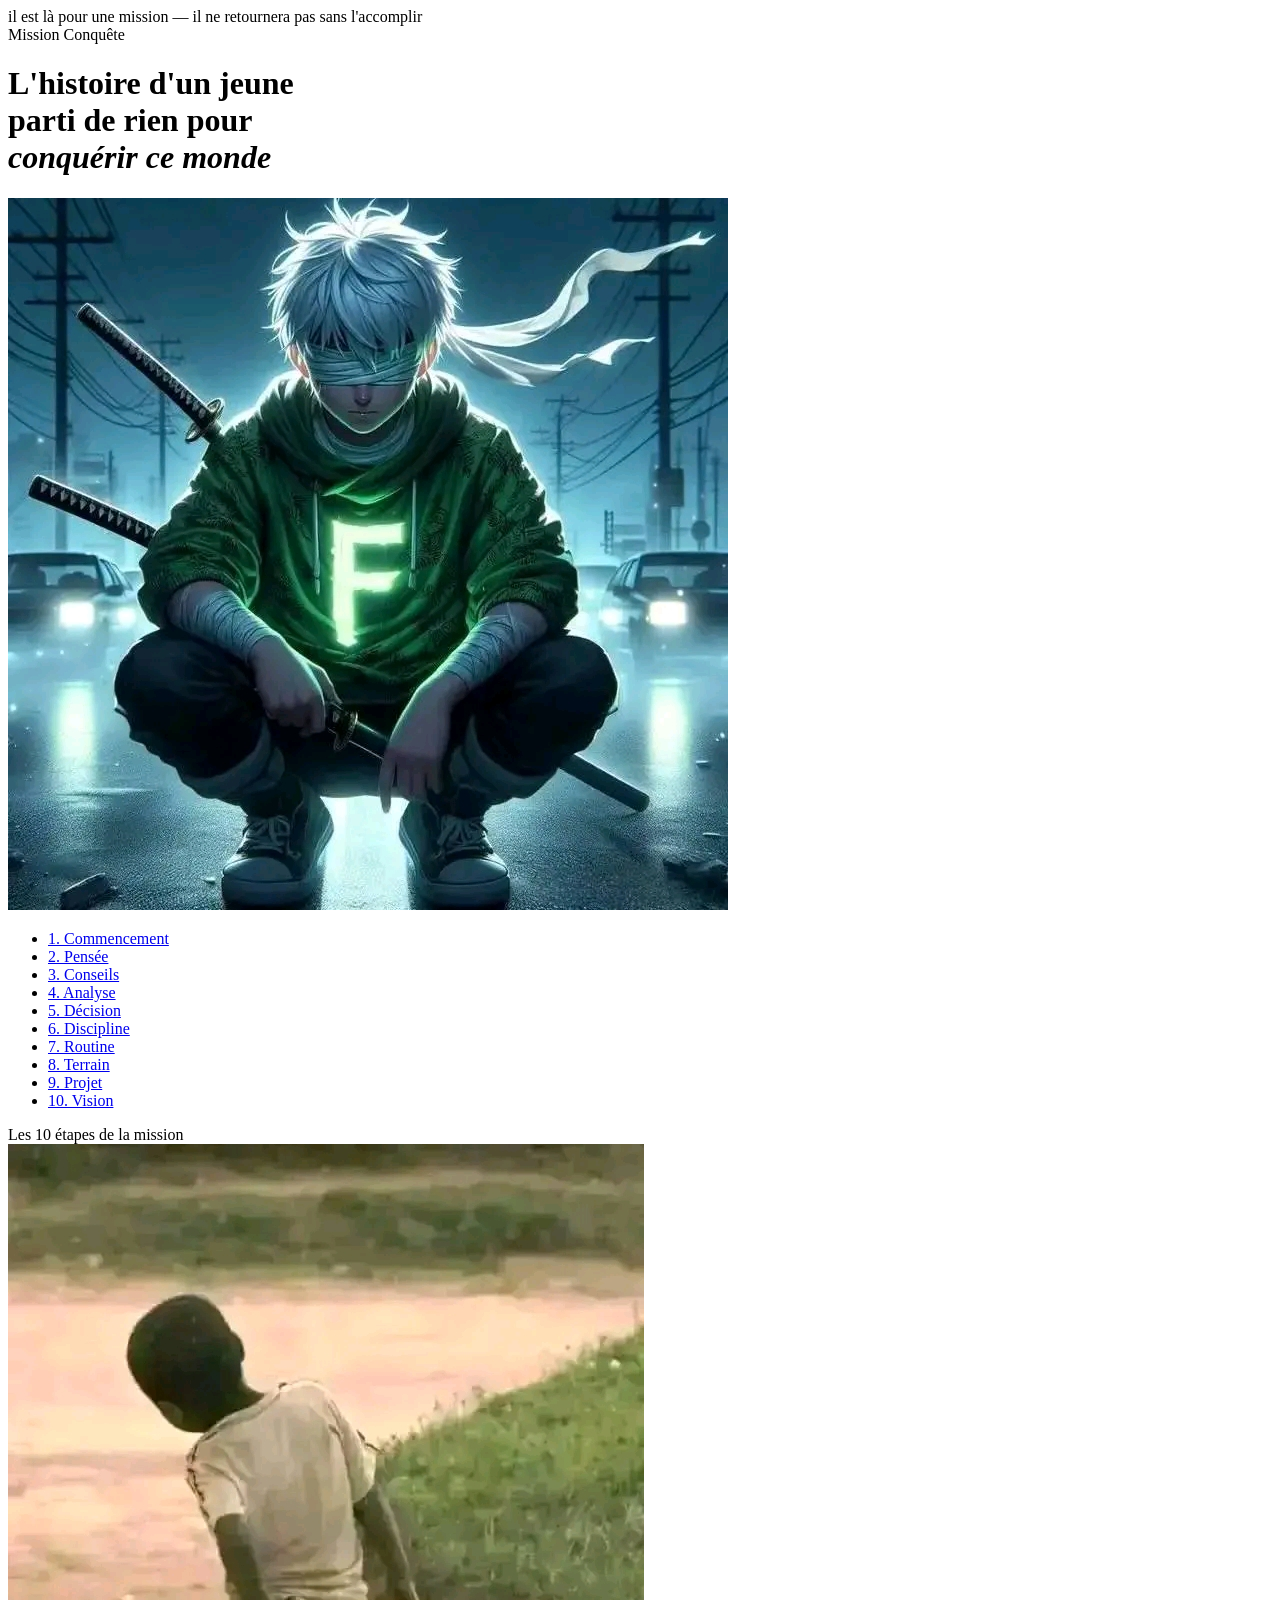
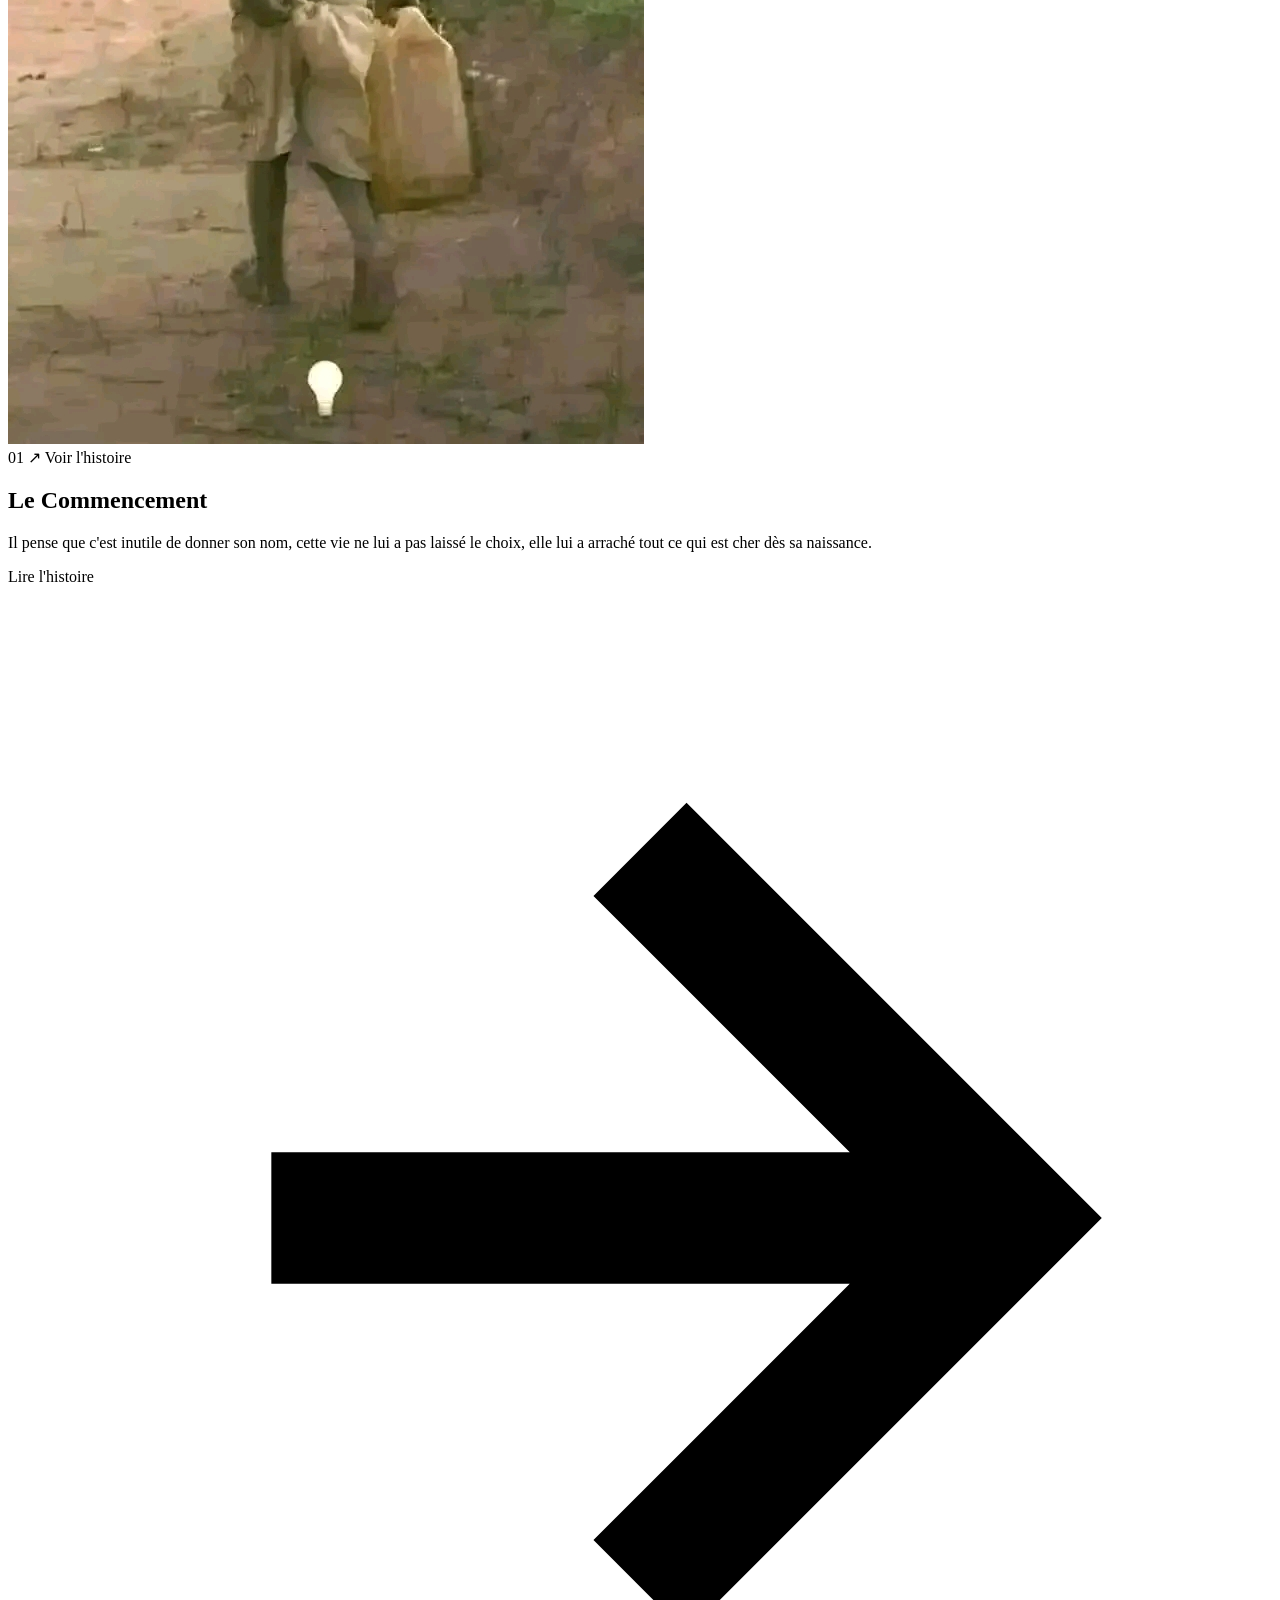
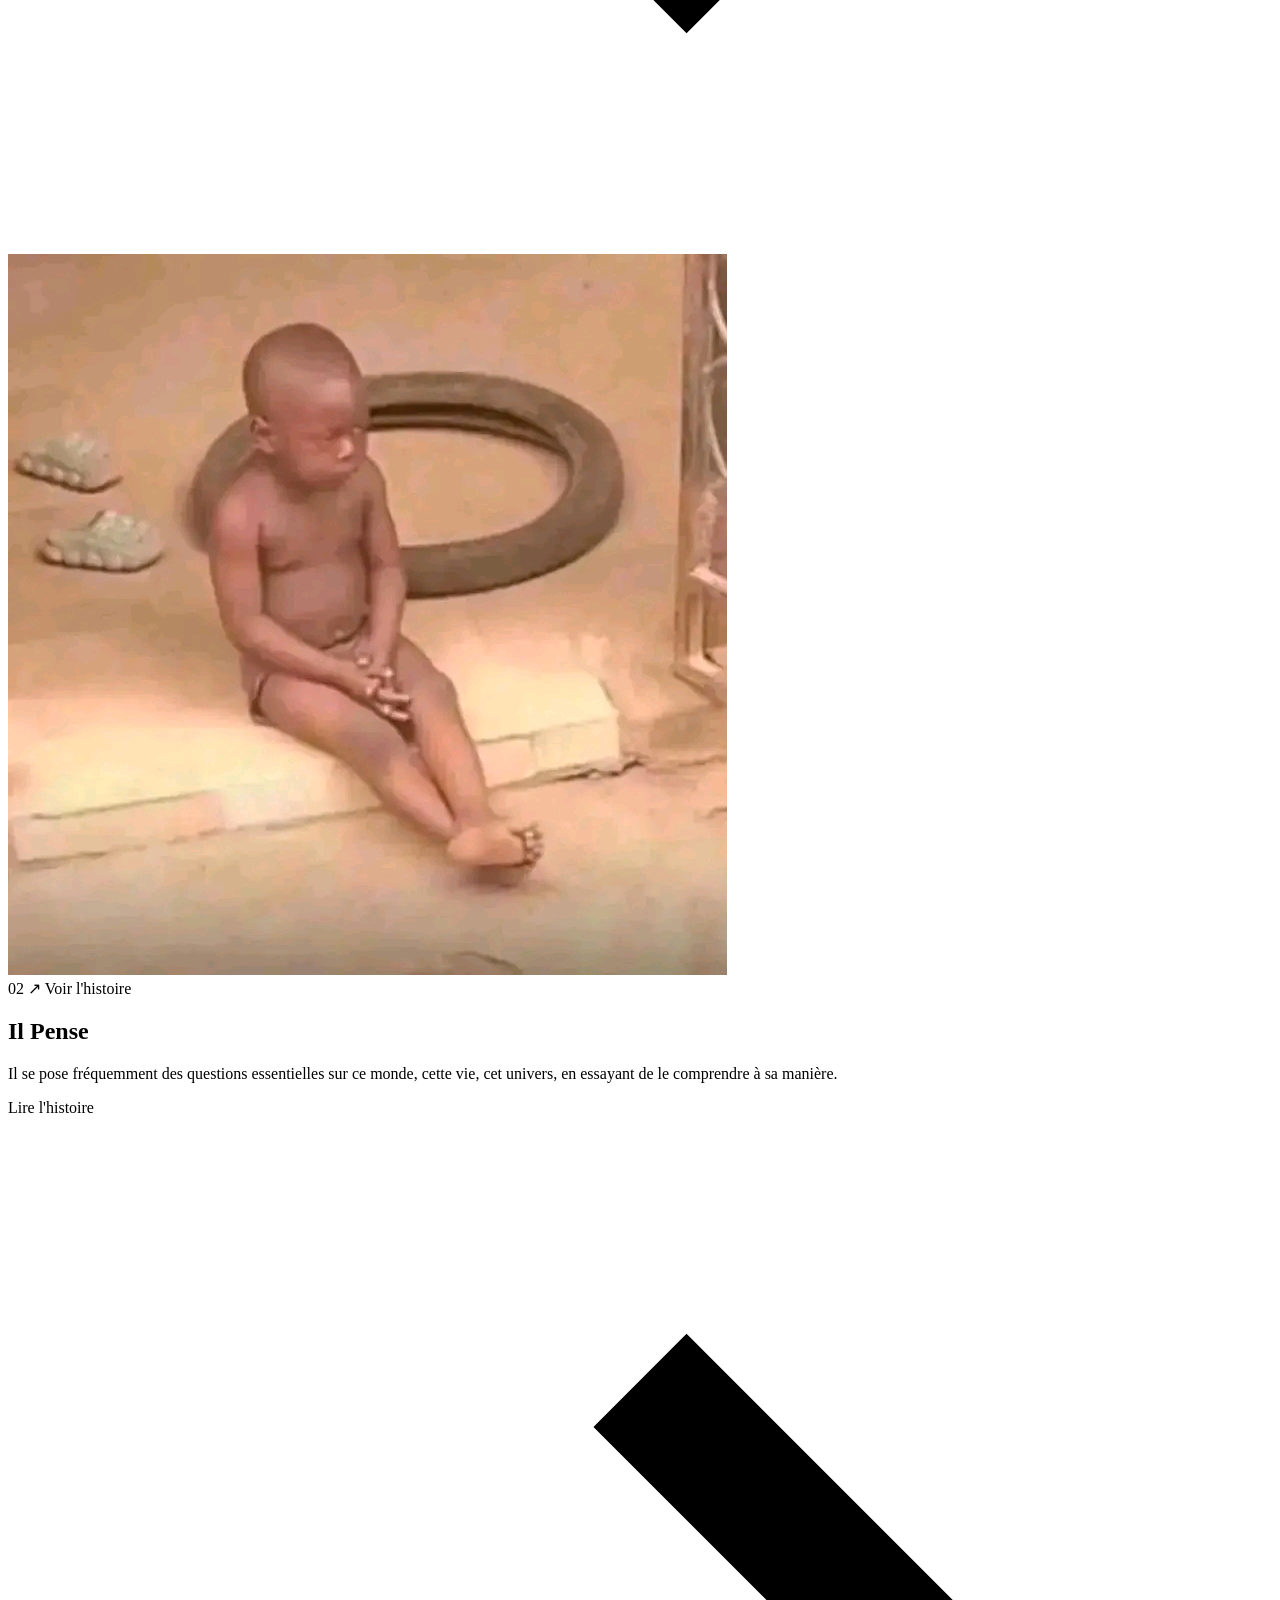
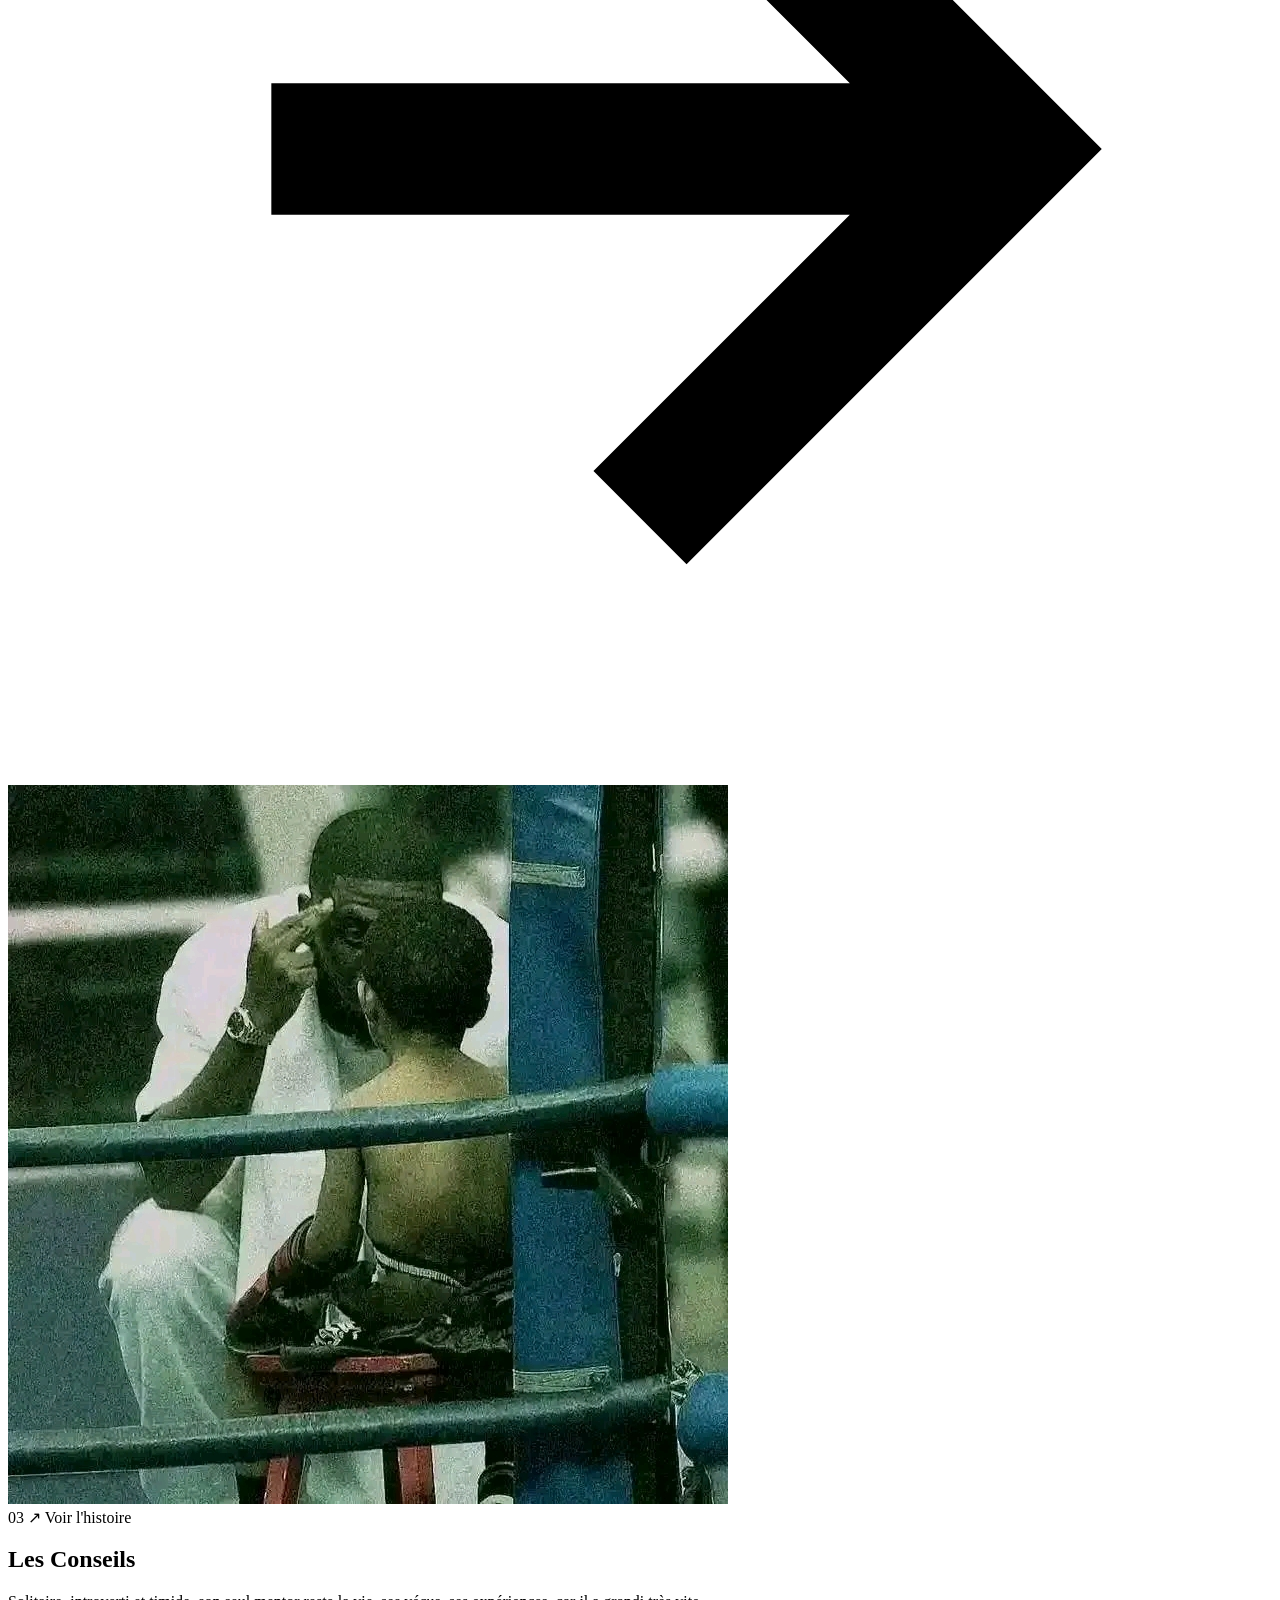
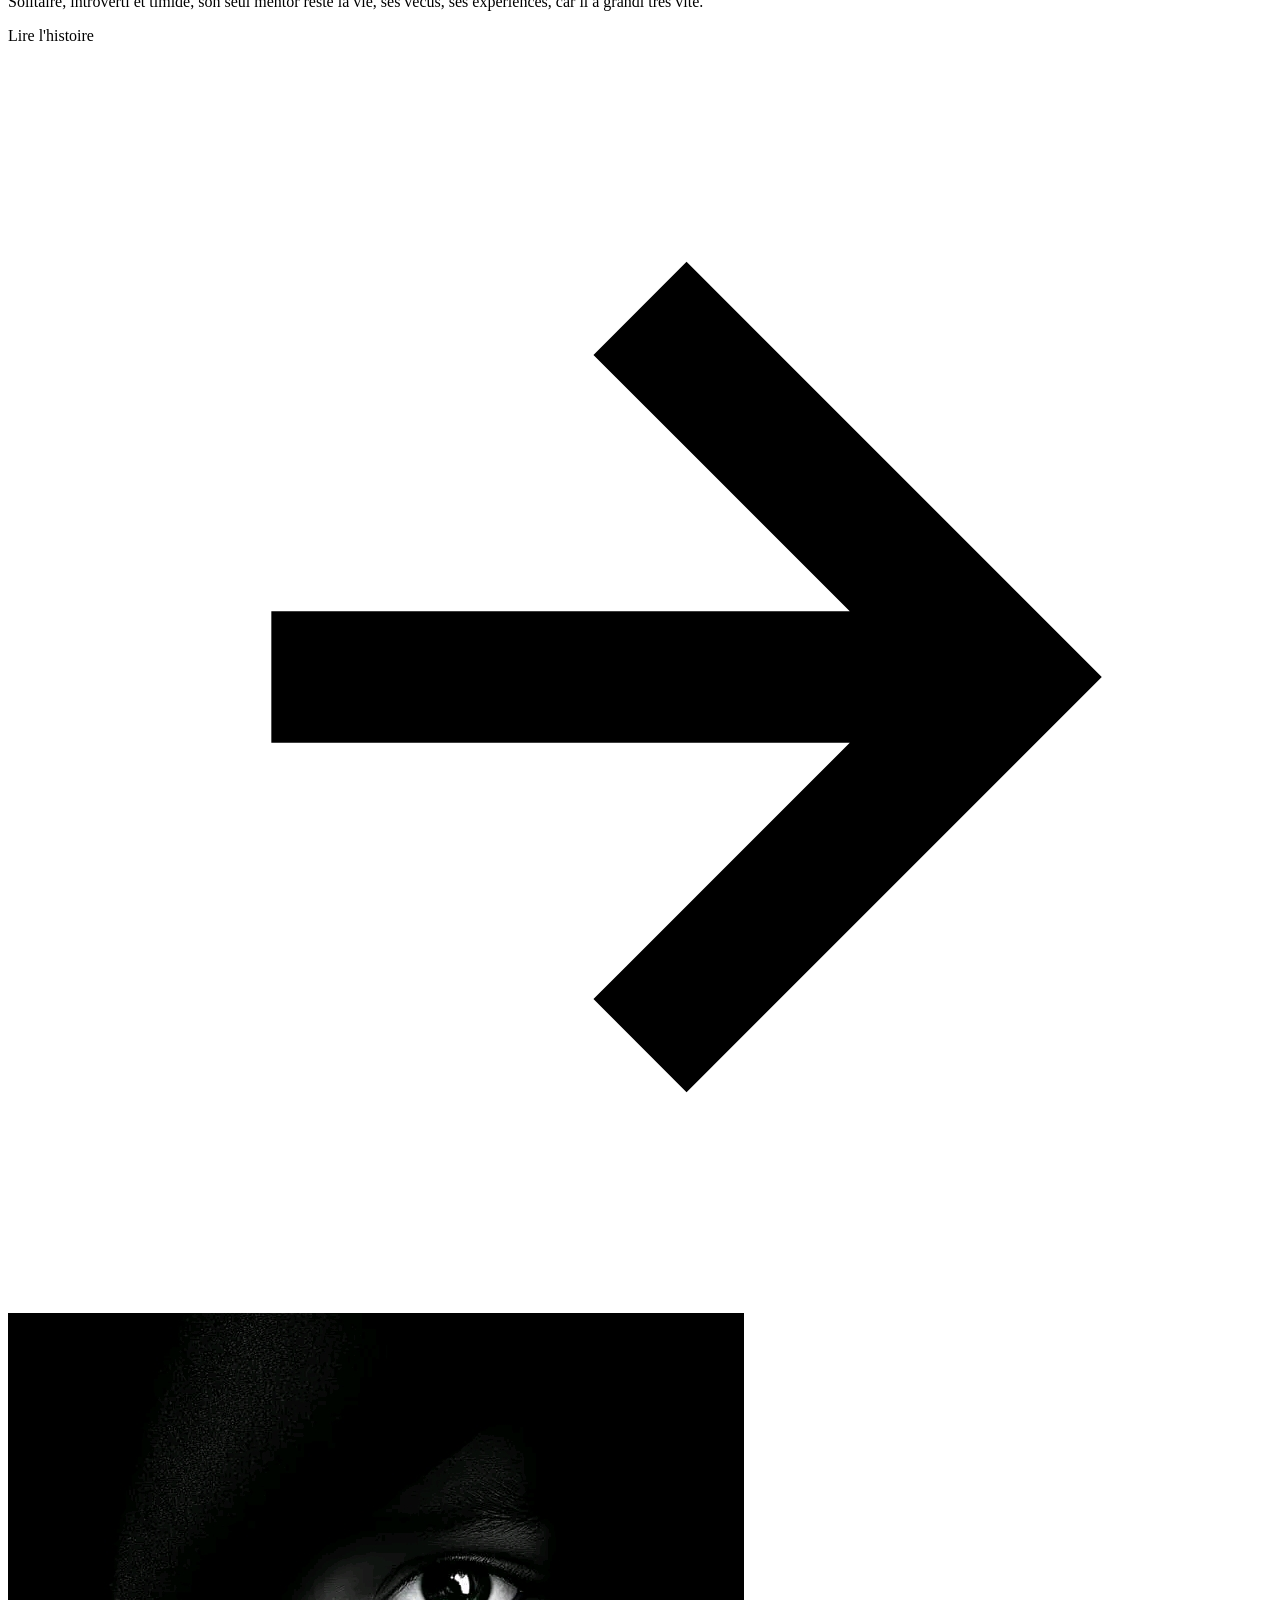
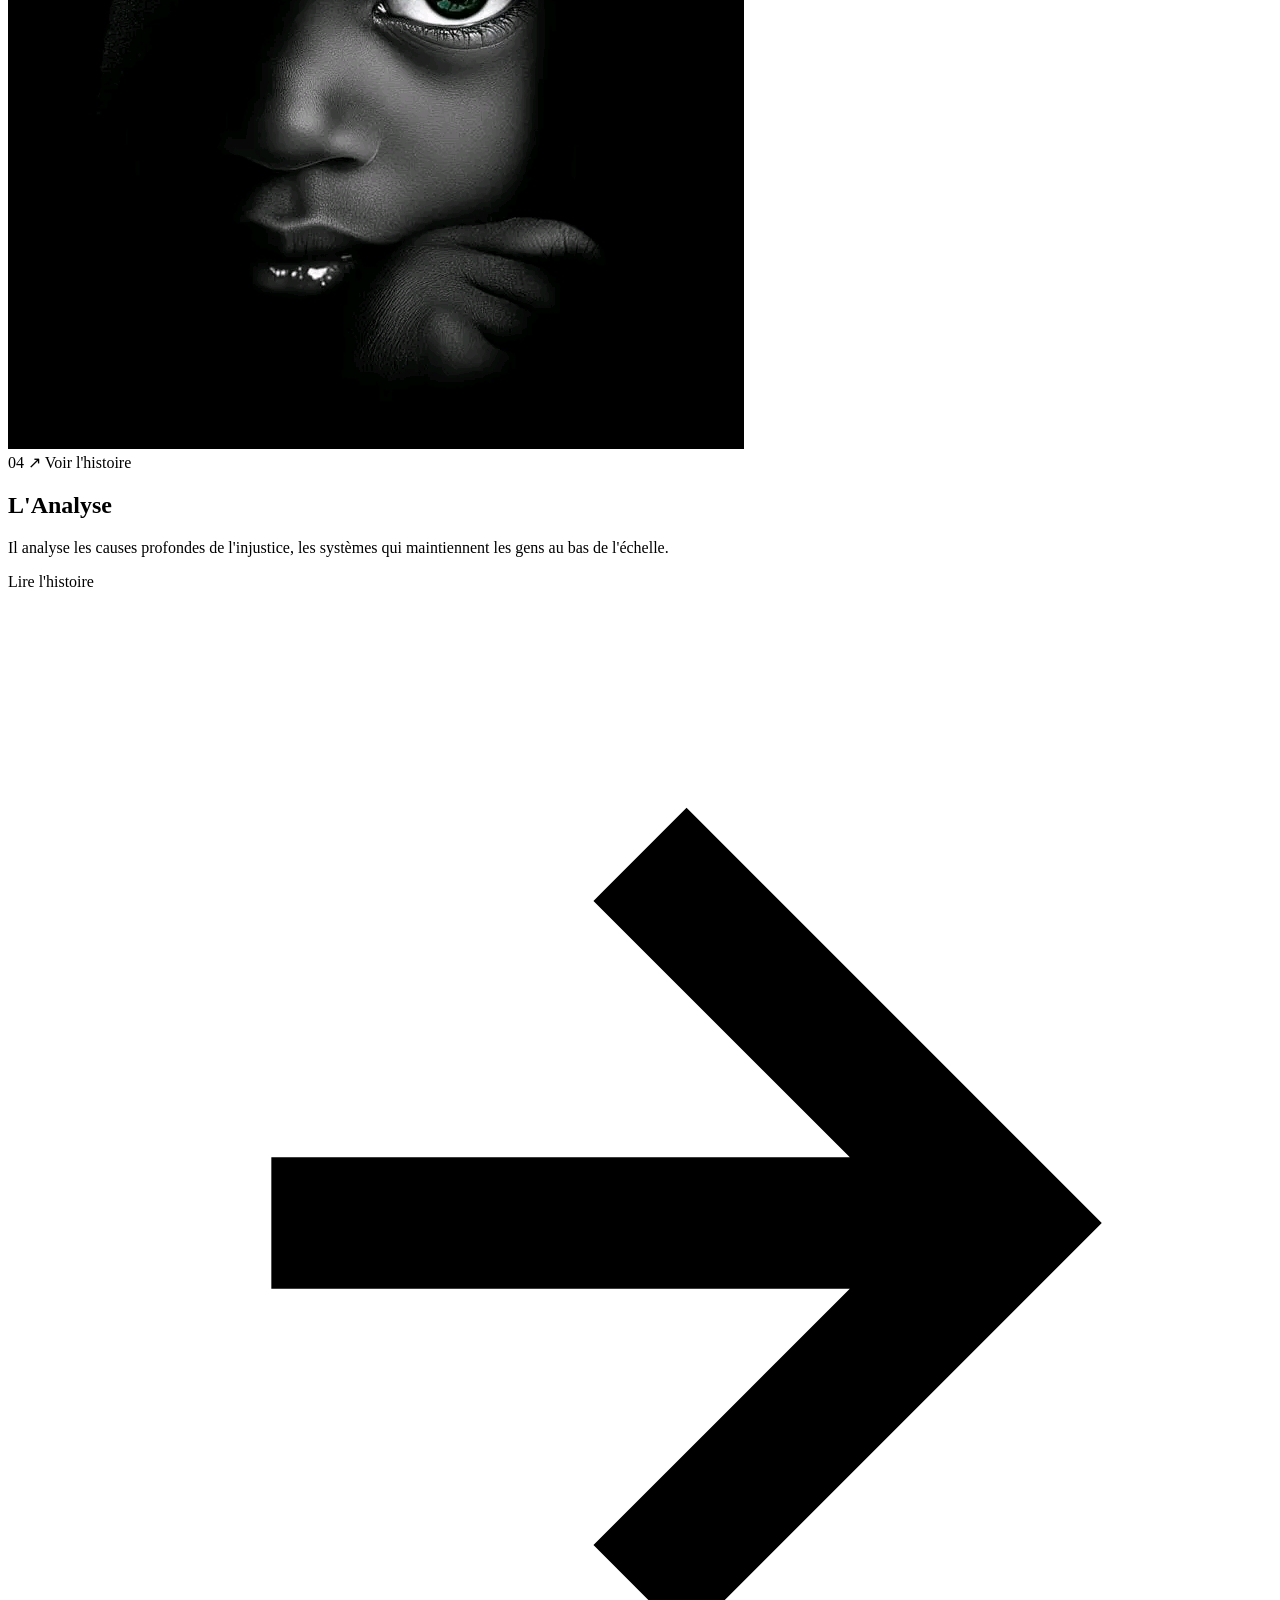
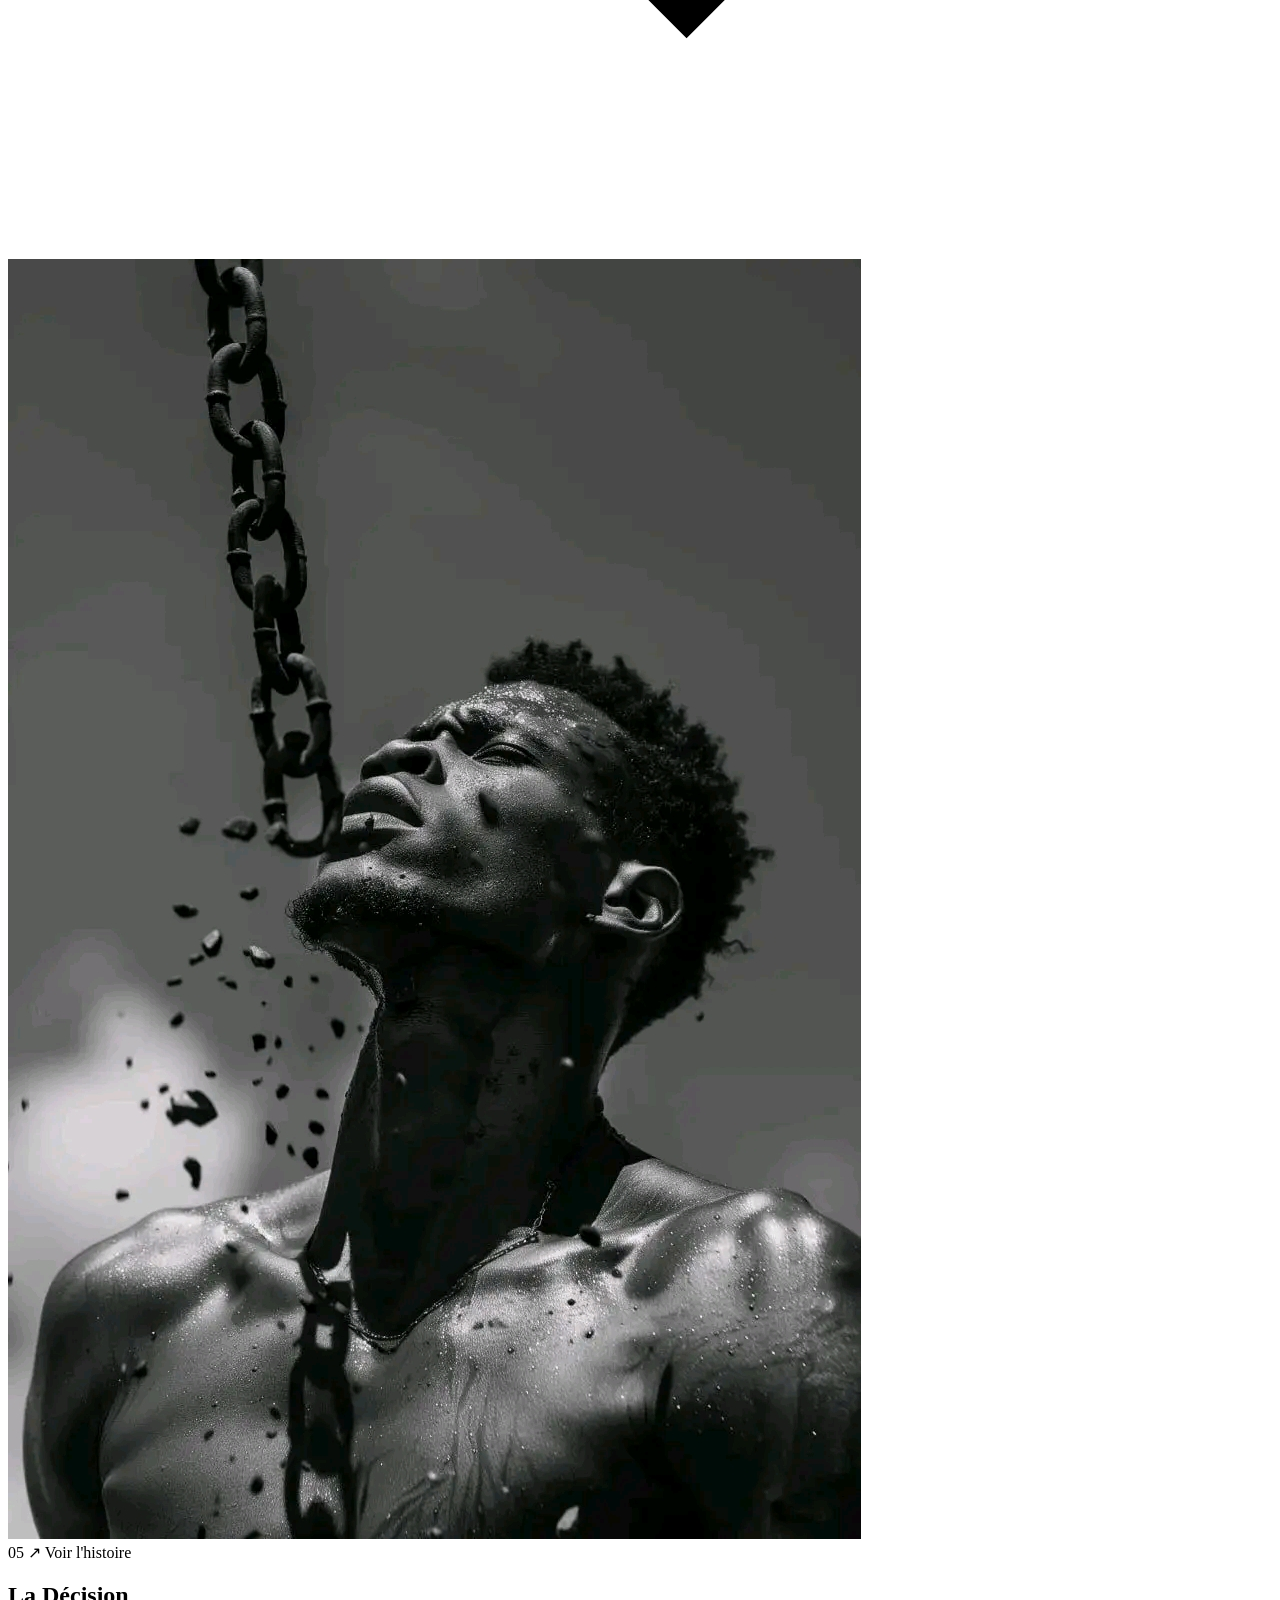
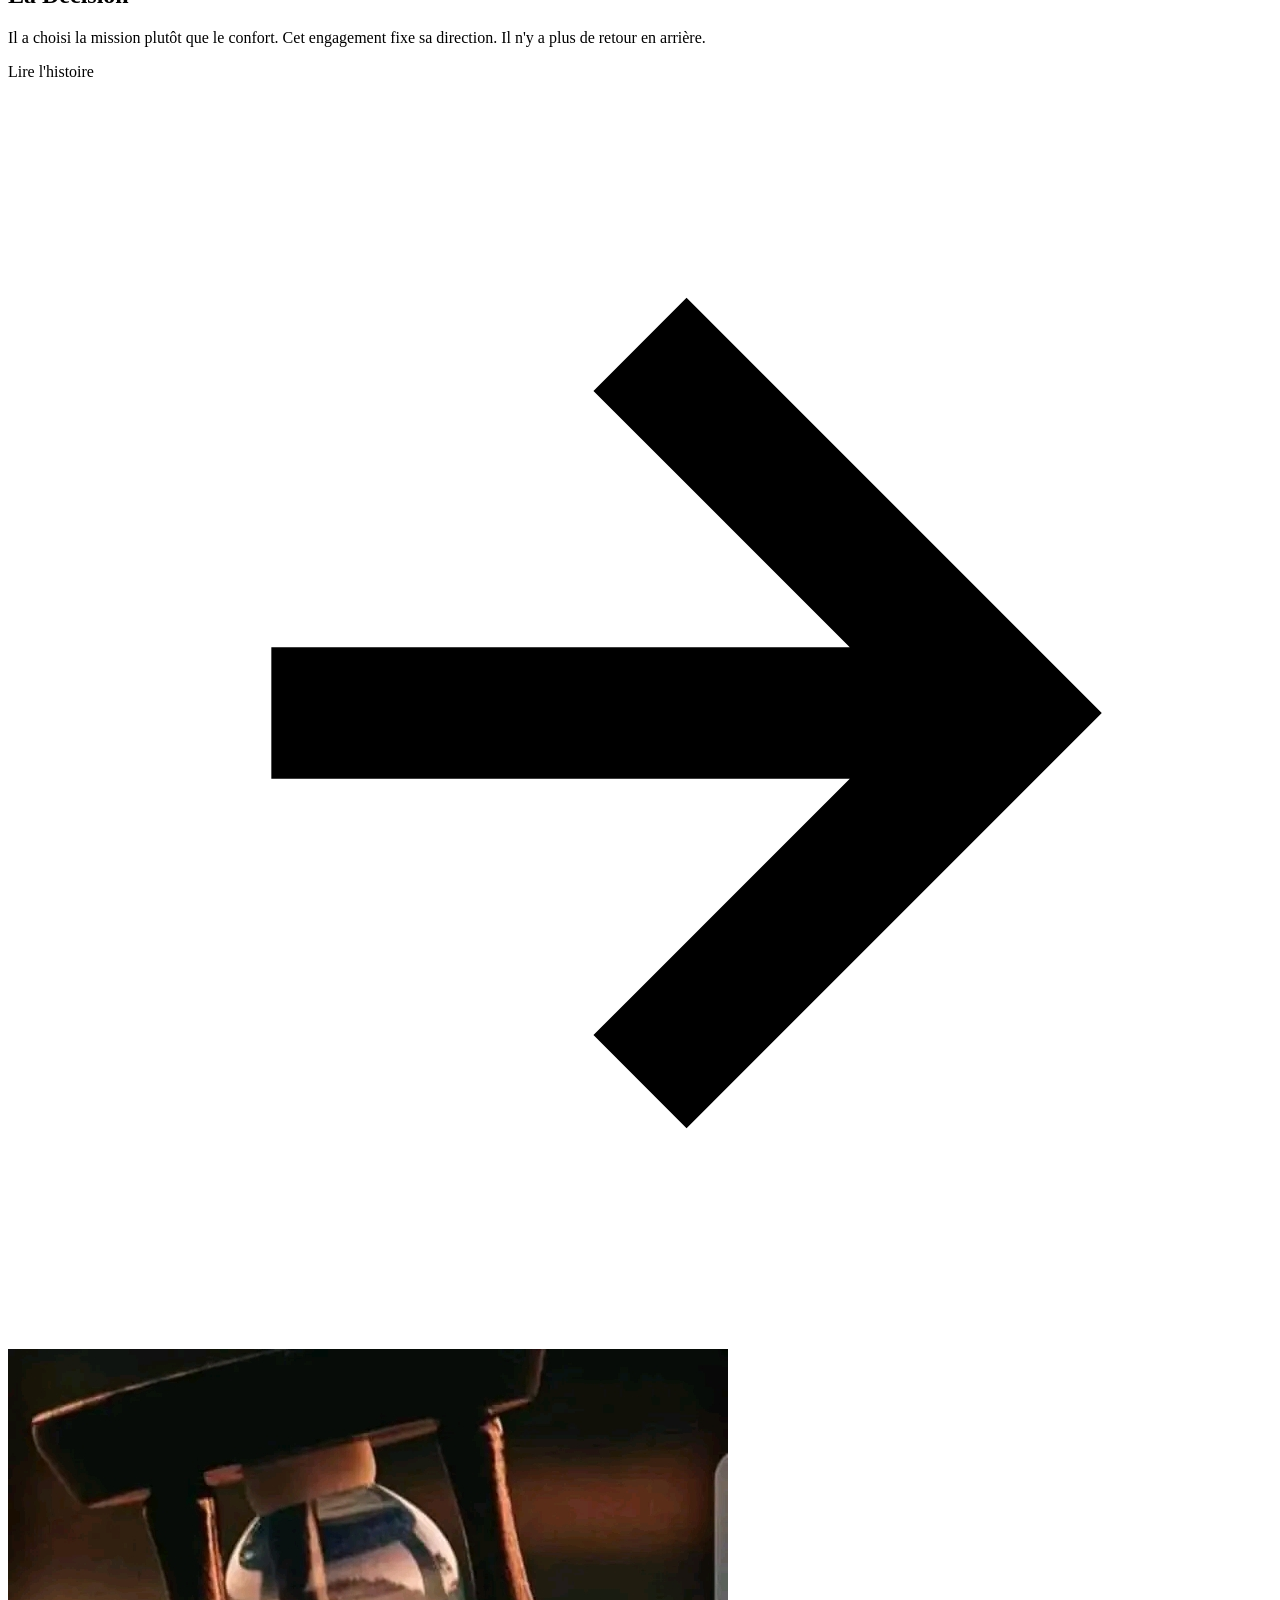
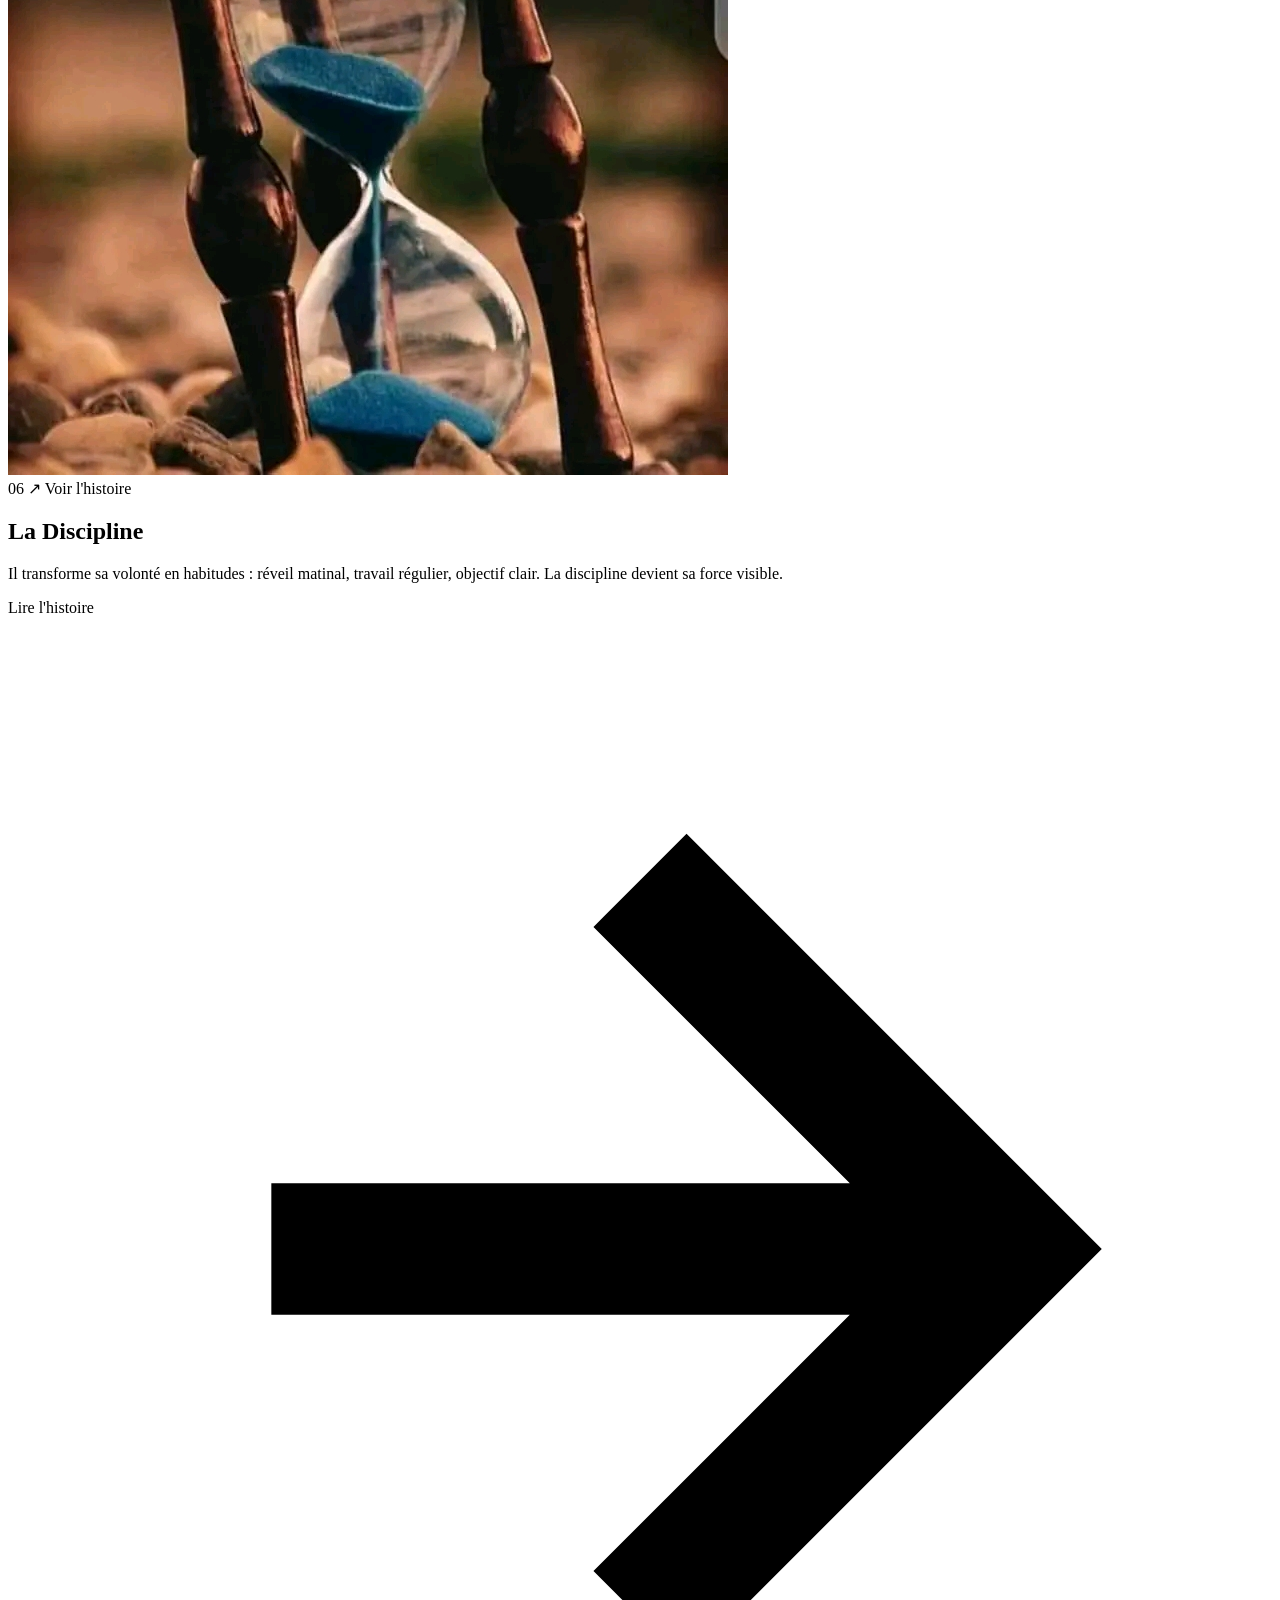
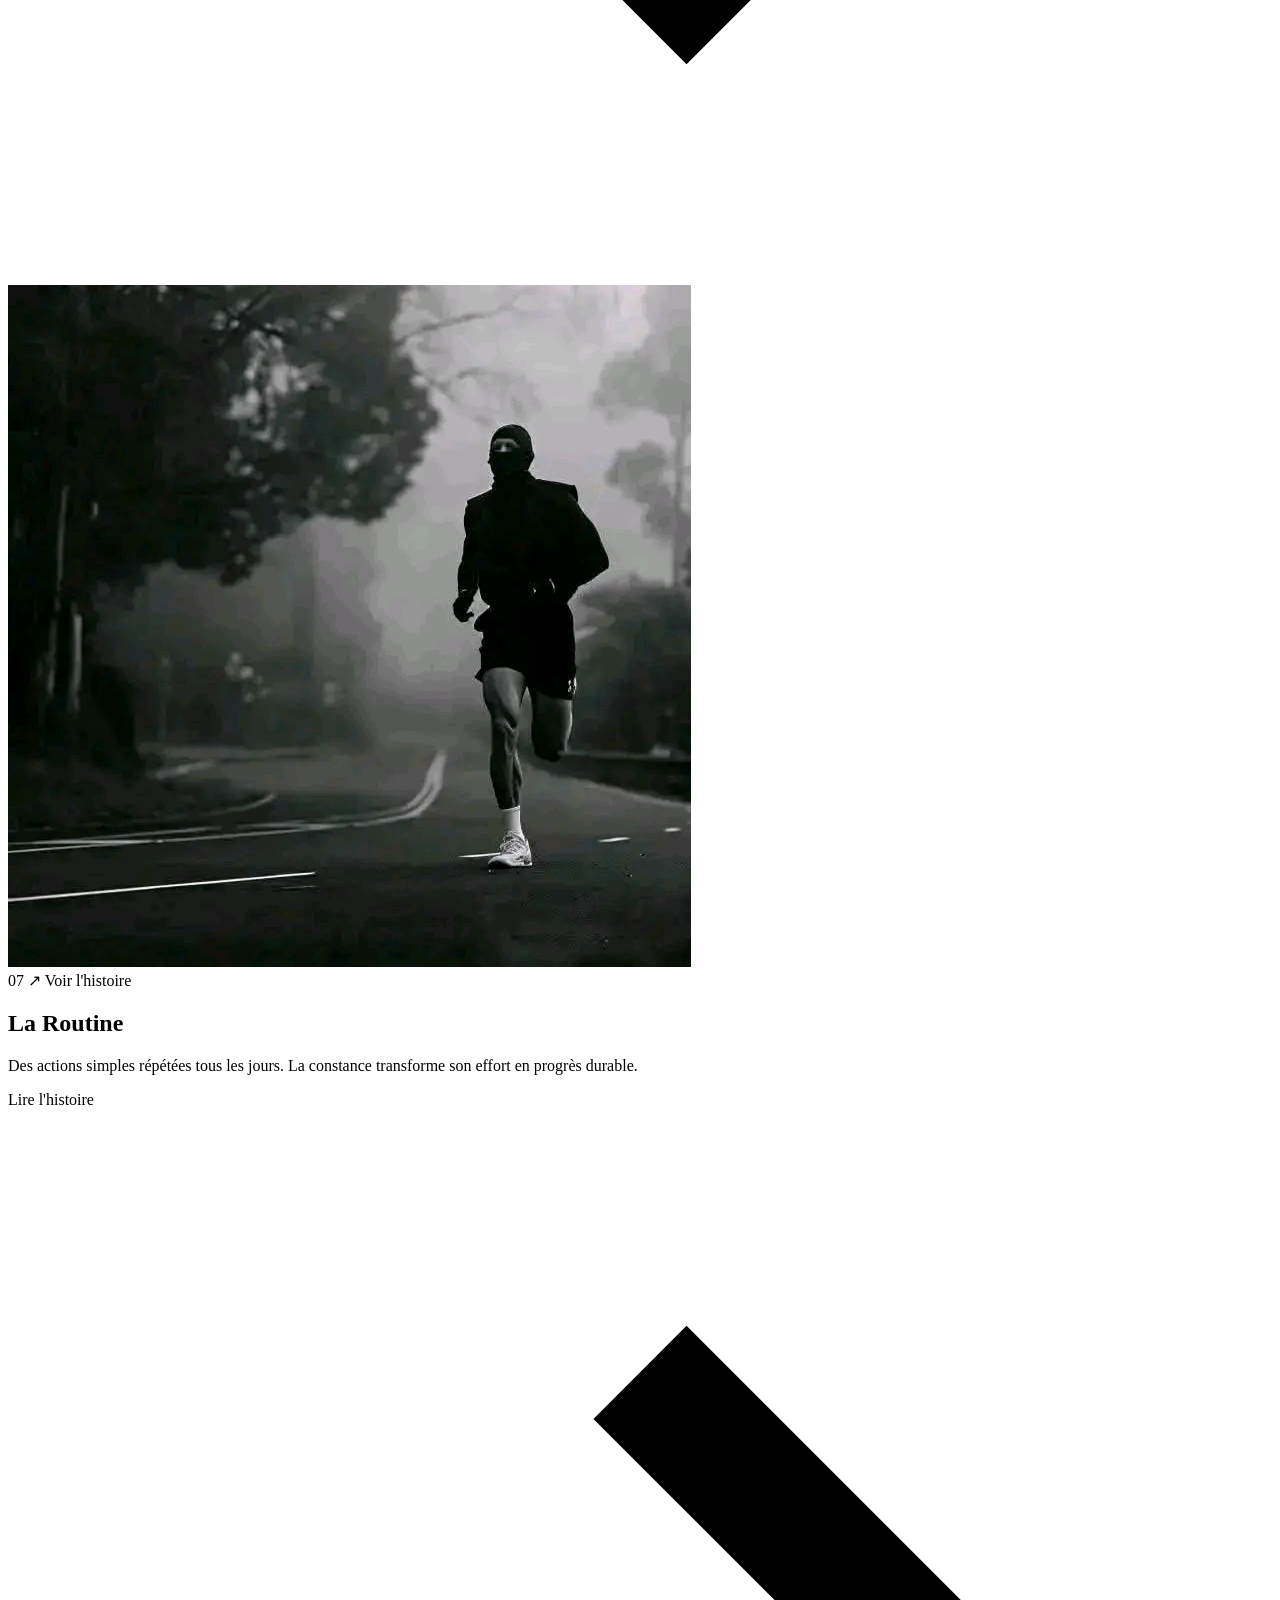
==== mission.html @ 44900944 "Destin-X" ====
<!DOCTYPE html>
<html lang="fr">
<head>
  <meta charset="UTF-8">
  <meta name="viewport" content="width=device-width,initial-scale=1.0">
  <meta name="author" content="Desiré">
  <meta name="description" content="Un site moderne qui raconte l'histoire d'un jeune garçon déterminé à changer le monde.">
  <title>Destin-X</title>
  <link rel="icon" href="image/00_logo.jpg" type="image/png">
  <link rel="preconnect" href="https://fonts.googleapis.com">
  <link href="https://fonts.googleapis.com/css2?family=Bebas+Neue&family=DM+Serif+Display:ital@0;1&family=Outfit:wght@300;400;600;700&display=swap" rel="stylesheet">
  <link rel="stylesheet" href="mission.css">
</head>
<body>

<header>
  <div class="header-stripe">
    il est là pour une mission — il ne retournera pas sans l'accomplir
  </div>
  <div class="header-hero">
    <div class="header-copy">
      <span class="eyebrow">Mission Conquête</span>
      <h1>L'histoire d'un jeune<br>parti de rien pour<br><em>conquérir ce monde</em></h1>
    </div>
    <div class="header-logo-wrap">
      <img id="image_en-tete" src="image/00_logo.jpg" alt="logo Arckad mission">
    </div>
  </div>
  <nav id="navigation">
    <ul>
      <li><a href="#etape-0">1. Commencement</a></li>
      <li><a href="#etape-1">2. Pensée</a></li>
      <li><a href="#etape-2">3. Conseils</a></li>
      <li><a href="#etape-3">4. Analyse</a></li>
      <li><a href="#etape-4">5. Décision</a></li>
      <li><a href="#etape-5">6. Discipline</a></li>
      <li><a href="#etape-6">7. Routine</a></li>
      <li><a href="#etape-7">8. Terrain</a></li>
      <li><a href="#etape-8">9. Projet</a></li>
      <li><a href="#etape-9">10. Vision</a></li>
    </ul>
  </nav>
</header>

<main>
  <div class="section-label">Les 10 étapes de la mission</div>
  <div class="grid">

    <article class="card" id="etape-0" onclick="openLightbox(0)">
      <div class="card-img-wrap">
        <img src="image/01_initial.jpg" alt="Le Commencement">
        <div class="card-img-overlay"></div>
        <span class="card-num">01</span>
        <span class="card-zoom-hint">↗ Voir l'histoire</span>
      </div>
      <div class="card-body">
        <h2 class="card-title">Le Commencement</h2>
        <p class="card-excerpt">Il pense que c'est inutile de donner son nom, cette vie ne lui a pas laissé le choix, elle lui a arraché tout ce qui est cher dès sa naissance.</p>
        <div class="card-cta">Lire l'histoire
          <svg viewBox="0 0 24 24" fill="none" stroke="currentColor" stroke-width="2.5"><path d="M5 12h14M12 5l7 7-7 7"/></svg>
        </div>
      </div>
    </article>

    <article class="card" id="etape-1" onclick="openLightbox(1)">
      <div class="card-img-wrap">
        <img src="image/02_cogito.jpg" alt="Il Pense">
        <div class="card-img-overlay"></div>
        <span class="card-num">02</span>
        <span class="card-zoom-hint">↗ Voir l'histoire</span>
      </div>
      <div class="card-body">
        <h2 class="card-title">Il Pense</h2>
        <p class="card-excerpt">Il se pose fréquemment des questions essentielles sur ce monde, cette vie, cet univers, en essayant de le comprendre à sa manière.</p>
        <div class="card-cta">Lire l'histoire
          <svg viewBox="0 0 24 24" fill="none" stroke="currentColor" stroke-width="2.5"><path d="M5 12h14M12 5l7 7-7 7"/></svg>
        </div>
      </div>
    </article>

    <article class="card" id="etape-2" onclick="openLightbox(2)">
      <div class="card-img-wrap">
        <img src="image/03_conseil.jpg" alt="Les Conseils">
        <div class="card-img-overlay"></div>
        <span class="card-num">03</span>
        <span class="card-zoom-hint">↗ Voir l'histoire</span>
      </div>
      <div class="card-body">
        <h2 class="card-title">Les Conseils</h2>
        <p class="card-excerpt">Solitaire, introverti et timide, son seul mentor reste la vie, ses vécus, ses expériences, car il a grandi très vite.</p>
        <div class="card-cta">Lire l'histoire
          <svg viewBox="0 0 24 24" fill="none" stroke="currentColor" stroke-width="2.5"><path d="M5 12h14M12 5l7 7-7 7"/></svg>
        </div>
      </div>
    </article>

    <article class="card" id="etape-3" onclick="openLightbox(3)">
      <div class="card-img-wrap">
        <img src="image/04_analyse.jpg" alt="L'Analyse">
        <div class="card-img-overlay"></div>
        <span class="card-num">04</span>
        <span class="card-zoom-hint">↗ Voir l'histoire</span>
      </div>
      <div class="card-body">
        <h2 class="card-title">L'Analyse</h2>
        <p class="card-excerpt">Il analyse les causes profondes de l'injustice, les systèmes qui maintiennent les gens au bas de l'échelle.</p>
        <div class="card-cta">Lire l'histoire
          <svg viewBox="0 0 24 24" fill="none" stroke="currentColor" stroke-width="2.5"><path d="M5 12h14M12 5l7 7-7 7"/></svg>
        </div>
      </div>
    </article>

    <article class="card" id="etape-4" onclick="openLightbox(4)">
      <div class="card-img-wrap">
        <img src="image/05_decision.jpg" alt="La Décision">
        <div class="card-img-overlay"></div>
        <span class="card-num">05</span>
        <span class="card-zoom-hint">↗ Voir l'histoire</span>
      </div>
      <div class="card-body">
        <h2 class="card-title">La Décision</h2>
        <p class="card-excerpt">Il a choisi la mission plutôt que le confort. Cet engagement fixe sa direction. Il n'y a plus de retour en arrière.</p>
        <div class="card-cta">Lire l'histoire
          <svg viewBox="0 0 24 24" fill="none" stroke="currentColor" stroke-width="2.5"><path d="M5 12h14M12 5l7 7-7 7"/></svg>
        </div>
      </div>
    </article>

    <article class="card" id="etape-5" onclick="openLightbox(5)">
      <div class="card-img-wrap">
        <img src="image/06_dicipline.jpg" alt="La Discipline">
        <div class="card-img-overlay"></div>
        <span class="card-num">06</span>
        <span class="card-zoom-hint">↗ Voir l'histoire</span>
      </div>
      <div class="card-body">
        <h2 class="card-title">La Discipline</h2>
        <p class="card-excerpt">Il transforme sa volonté en habitudes : réveil matinal, travail régulier, objectif clair. La discipline devient sa force visible.</p>
        <div class="card-cta">Lire l'histoire
          <svg viewBox="0 0 24 24" fill="none" stroke="currentColor" stroke-width="2.5"><path d="M5 12h14M12 5l7 7-7 7"/></svg>
        </div>
      </div>
    </article>

    <article class="card" id="etape-6" onclick="openLightbox(6)">
      <div class="card-img-wrap">
        <img src="image/07_routine.jpg" alt="La Routine">
        <div class="card-img-overlay"></div>
        <span class="card-num">07</span>
        <span class="card-zoom-hint">↗ Voir l'histoire</span>
      </div>
      <div class="card-body">
        <h2 class="card-title">La Routine</h2>
        <p class="card-excerpt">Des actions simples répétées tous les jours. La constance transforme son effort en progrès durable.</p>
        <div class="card-cta">Lire l'histoire
          <svg viewBox="0 0 24 24" fill="none" stroke="currentColor" stroke-width="2.5"><path d="M5 12h14M12 5l7 7-7 7"/></svg>
        </div>
      </div>
    </article>

    <article class="card" id="etape-7" onclick="openLightbox(7)">
      <div class="card-img-wrap">
        <img src="image/08_terrain_action.jpg" alt="Sur le Terrain">
        <div class="card-img-overlay"></div>
        <span class="card-num">08</span>
        <span class="card-zoom-hint">↗ Voir l'histoire</span>
      </div>
      <div class="card-body">
        <h2 class="card-title">Sur le Terrain</h2>
        <p class="card-excerpt">Son premier projet affronte la réalité : problèmes financiers, besoins urgents, contraintes techniques.</p>
        <div class="card-cta">Lire l'histoire
          <svg viewBox="0 0 24 24" fill="none" stroke="currentColor" stroke-width="2.5"><path d="M5 12h14M12 5l7 7-7 7"/></svg>
        </div>
      </div>
    </article>

    <article class="card" id="etape-8" onclick="openLightbox(8)">
      <div class="card-img-wrap">
        <img src="image/09_projet.jpg" alt="Le Projet">
        <div class="card-img-overlay"></div>
        <span class="card-num">09</span>
        <span class="card-zoom-hint">↗ Voir l'histoire</span>
      </div>
      <div class="card-body">
        <h2 class="card-title">Le Projet</h2>
        <p class="card-excerpt">Il se lance dans l'internet, les agents IA, les drones intelligents, les satellites et la conquête de l'espace.</p>
        <div class="card-cta">Lire l'histoire
          <svg viewBox="0 0 24 24" fill="none" stroke="currentColor" stroke-width="2.5"><path d="M5 12h14M12 5l7 7-7 7"/></svg>
        </div>
      </div>
    </article>

    <article class="card" id="etape-9" onclick="openLightbox(9)">
      <div class="card-img-wrap">
        <img src="image/10_vision.jpg" alt="La Vision">
        <div class="card-img-overlay"></div>
        <span class="card-num">10</span>
        <span class="card-zoom-hint">↗ Voir l'histoire</span>
      </div>
      <div class="card-body">
        <h2 class="card-title">La Vision</h2>
        <p class="card-excerpt">Il rêve d'un monde meilleur, être un exemple, créer des fondations, être un modèle pour toute une génération.</p>
        <div class="card-cta">Lire l'histoire
          <svg viewBox="0 0 24 24" fill="none" stroke="currentColor" stroke-width="2.5"><path d="M5 12h14M12 5l7 7-7 7"/></svg>
        </div>
      </div>
    </article>

  </div>
</main>

<!-- LIGHTBOX -->
<div id="lightbox" role="dialog" aria-modal="true">
  <div class="lb-backdrop" onclick="closeLightbox()"></div>
  <button class="lb-nav prev" onclick="navigate(-1)" aria-label="Précédent">
    <svg viewBox="0 0 24 24" fill="none" stroke="currentColor" stroke-width="2.5" width="22" height="22"><path d="M15 18l-6-6 6-6"/></svg>
  </button>
  <button class="lb-nav next" onclick="navigate(1)" aria-label="Suivant">
    <svg viewBox="0 0 24 24" fill="none" stroke="currentColor" stroke-width="2.5" width="22" height="22"><path d="M9 18l6-6-6-6"/></svg>
  </button>
  <div class="lb-container">
    <button class="lb-close" onclick="closeLightbox()">✕</button>
    <div class="lb-image-side">
      <img id="lb-img" src="" alt="" style="transition:opacity 0.3s ease;">
      <span class="lb-image-num" id="lb-num"></span>
    </div>
    <div class="lb-content-side">
      <span class="lb-step-label" id="lb-label"></span>
      <h2 class="lb-title" id="lb-title"></h2>
      <div class="lb-text" id="lb-text"></div>
      <div class="lb-progress" id="lb-dots"></div>
    </div>
  </div>
</div>

<footer>
  <div class="footer-inner">
    <div class="footer-brand">ARCKAD</div>
    <p>Mission Conquête · © 2026 Tous droits réservés · Histoire de détermination et de vision.</p>
  </div>
</footer>

<script>
const etapes = [
  {
    num:"01", label:"ÉTAPE 1", titre:"Le Commencement", img:"image/01_initial.jpg",
    texte:[
      "Il n'a pas de nom à donner. Pas parce qu'il l'a perdu,mais parce qu'il pense que c'est neccessiare pour le moment. Dès les premiers jours, la vie lui a arraché ce que les autres reçoivent naturellement que je vais me taire ici.",
      "Il a grandi dans un entourage qui ne le comprenait pas. Pas méchant, juste absent et avait du mal a le comprendre. il a appris très tôt une vérité cruelle : personne ne viendra te sauver. Tu es seul. Et cette solitude, il devra en faire une armure.",
      "C'est ici que commence l'histoire. Non pas dans la gloire, ni dans le confort,mais dans la douleur brute d'un enfant qui refuse d'obeir les regles classiques etablient de ce monde."
    ]
  },
  {
    num:"02", label:"ÉTAPE 2", titre:"Il Pense", img:"image/02_cogito.jpg",
    texte:[
      "Pendant que les autres jouaient, lui observait. Pendant que les autres parlaient, lui écoutait. Dès l'âge de 10 ans,une catastrophe naturelle secondaire le frappe,qui a changer sa facon de voir ce monde a jamais et une question le hantait sans relâche : pourquoi certains naissent-ils dans l'abondance, et d'autres dans le manque,sans jamais avoir choisi ?",
      "Il ne trouvait pas les réponses dans les livres d'école. Alors il les cherchait dans la rue, dans les visages fatigués des gens, dans les injustices que personne ne semblait vouloir nommer. Et peu à peu, une conviction s'est installée en lui, solide comme une roche : ce monde est impitoyable. Mais il n'est pas immuable.",
      "Penser, pour lui, n'était pas un luxe. C'était un acte de résistance. La seule arme que personne ne pouvait lui voler."
    ]
  },
  {
    num:"03", label:"ÉTAPE 3", titre:"Les Conseils", img:"image/03_conseil.jpg",
    texte:[
      "Il n'a pas eu de mentor. Pas de grand modèle de guide, pas de père qui conseille, pas de maître qui transmet. La vie elle-même a été son seul professeur et elle est sévère, elle ne répète pas ses leçons.",
      "Chaque échec était un enseignement. Chaque humiliation, une leçon de plus. Il s'est auto-éduqué dans l'ombre, s'autocritiquant sans pitié, recommençant sans se plaindre. Les autres le voyaient comme bizarre, trop sérieux, trop silencieux. Ils ne comprenaient pas qu'il était en train de se construire, brique par brique, dans un chantier que personne d'autre ne voyait.",
      "Car les plus grands édifices commencent toujours par des fondations invisibles."
    ]
  },
  {
    num:"04", label:"ÉTAPE 4", titre:"L'Analyse", img:"image/04_analyse.jpg",
    texte:[
      "Avant d'agir, il a compris. Comprendre le terrain, c'est déjà gagner la moitié de la bataille. Il a étudié les systèmes,non pas dans les grandes universités, mais dans la réalité quotidienne de ceux qui souffrent sans savoir pourquoi.",
      "Il a vu comment la pauvreté se perpétue, comment l'ignorance est entretenue, comment les opprimés sont maintenus dans l'illusion qu'ils sont responsables de leur propre misère. Et cette lucidité, au lieu de le briser, l'a libéré. Car on ne peut combattre que ce que l'on comprend.",
      "Son analyse n'était pas froide ni académique. Elle était viscérale, née de la chair et du vécu. C'est cette différence qui en ferait plus tard sa plus grande force."
    ]
  },
  {
    num:"05", label:"ÉTAPE 5", titre:"La Décision", img:"image/05_decision.jpg",
    texte:[
      "Et un jour,un jour précis, gravé dans sa mémoire comme une cicatrice,où il a regardé sa vie en face et a dit : non. Non à la résignation. Non à l'invisibilité. Non à une existence vécue dans l'ombre des autres.",
      "Ce jour-là, il a choisi la mission plutôt que le confort. Il a choisi le chemin difficile, celui que personne n'emprunte pas parce qu'il fait peur mais parce qu'il n'offre aucune garantie. Mais c'était son chemin. Le seul qui lui ressemblait vraiment.",
      "Et une fois cette décision prise, quelque chose a changé en lui. Définitivement. Il n'y avait plus de retour en arrière. Plus de demi-mesure. La vie venait de prendre une nouvelle direction et cette fois, c'est lui qui tenait le volant."
    ]
  },
  {
    num:"06", label:"ÉTAPE 6", titre:"La Discipline", img:"image/06_dicipline.jpg",
    texte:[
      "La décision seule ne suffit pas. Il l'a appris vite. Le monde est plein de gens qui décident et ne font rien. La différence entre rêver et bâtir, c'est la discipline — cette capacité rare à agir même quand on n'en a pas envie, même quand personne ne regarde, même quand les résultats tardent à venir.",
      "Il s'est imposé une rigueur de moine. Réveil avant l'aube. Travail quand les autres dorment. Sacrifice quand les autres se divertissent. Non pas pour se punir — mais parce qu'il avait compris que chaque heure utilisée avec intention est une brique posée sur l'édifice de sa vie.",
      "La discipline est devenue sa signature. Silencieuse, invisible — mais réelle. Et les premiers résultats ont commencé à apparaître, timidement d'abord, puis avec une force croissante."
    ]
  },
  {
    num:"07", label:"ÉTAPE 7", titre:"La Routine", img:"image/07_routine.jpg",
    texte:[
      "Les grandes victoires ne naissent pas de grands gestes. Elles naissent de petites actions répétées chaque jour, sans exception, sans excuse. C'est le secret que les gens ordinaires ne voient pas et que les gens extraordinaires ne révèlent jamais.",
      "Il a construit sa routine comme un architecte construit un pont : avec précision, avec patience, avec la certitude que chaque élément compte. Lire. Apprendre. Créer. Réfléchir. Recommencer. Jour après jour, semaine après semaine, la constance a transformé ses efforts en progrès mesurables.",
      "La routine n'était pas une prison. C'était sa liberté. Car l'homme qui maîtrise son temps maîtrise sa vie. Et celui qui maîtrise sa vie ne peut plus être réduit au silence."
    ]
  },
  {
    num:"08", label:"ÉTAPE 8", titre:"Sur le Terrain", img:"image/08_terrain_action.jpg",
    texte:[
      "Le moment est venu de quitter les idées pour toucher la réalité. Et la réalité, elle, n'est jamais aussi propre que dans les plans. Son premier projet a rencontré tous les obstacles possibles : le manque d'argent, le manque de reseau, le manque de matériel. Et par-dessus tout le doute.",
      "Mais il avait une chose que l'argent ne peut pas acheter : la capacité à tenir debout quand tout s'effondre. Il a ajusté. Il a recommencé. Il a appris à transformer chaque obstacle en information, chaque échec en leçon, chaque porte fermée en invitation à chercher une fenêtre.",
      "Le terrain lui a appris ce que les livres ne pouvaient pas enseigner : que la résilience n'est pas un talent inné,c'est un muscle. Et lui, il l'avait entraîné toute sa vie sans le savoir."
    ]
  },
  {
    num:"09", label:"ÉTAPE 9", titre:"Le Projet", img:"image/09_projet.jpg",
    texte:[
      "Sa vision dépasse les frontières de ce que son entourage peut imaginer. Là où les autres voient des obstacles technologiques, il voit des opportunités.internet, Intelligence artificielle, automatisation des tâches, drones de livraison intelligente, satellites et au-delà, la conquête de l'espace. Non pas comme fantasme, mais comme trajectoire réelle, planifiée, inévitable.",
      "Il croit profondément que la technologie est l'outil le plus puissant de libération des peuples opprimés. Que celui qui maîtrise les outils de demain ne sera plus jamais à la merci de ceux qui ont dominé hier. C'est cette conviction qui guide chacun de ses projets.",
      "Il ne construit pas pour lui seul. Il construit pour tous ceux qui, comme lui, sont partis de rien. Pour leur montrer que le futur n'appartient pas seulement aux privilégiés — il appartient à ceux qui ont le courage de le préparer aujourd'hui."
    ]
  },
  {
    num:"10", label:"ÉTAPE 10", titre:"La Vision", img:"image/10_vision.jpg",
    texte:[
      "Au bout du chemin ,pas encore atteint, mais clairement visible,il y a une image qui ne le quitte jamais. Celle d'un monde où son entourage n'est plus écrasé par la misère. Où les jeunes de sa génération ont des modèles qui leur ressemblent. Où la réussite n'est plus l'exception pour les fils du peuple, mais la règle.",
      "Il veut créer des fondations. Encadrer des jeunes frères. Être la preuve vivante que l'on peut venir de rien, traverser l'enfer, et se relever plus fort que jamais. Non par chance ,mais par volonté, par travail, par foi en quelque chose de plus grand que soi.",
      "Un jour, il parlera. Il dira tout ce que cette vie lui a arraché, ce qu'elle lui a coûté, ce qu'elle lui a appris. Ce jour-là, les mots porteront le poids de chaque nuit passée à douter, de chaque matin choisi malgré tout. Et ce témoignage sera son héritage. Une flamme allumée pour tous ceux qui avancent encore dans le noir."
    ]
  }
];

let current = 0;

function openLightbox(index) {
  current = index;
  renderLightbox();
  document.getElementById('lightbox').classList.add('active');
  document.body.style.overflow = 'hidden';
}

function closeLightbox() {
  document.getElementById('lightbox').classList.remove('active');
  document.body.style.overflow = '';
}

function navigate(dir) {
  current = (current + dir + etapes.length) % etapes.length;
  renderLightbox();
}

function renderLightbox() {
  const e = etapes[current];
  const img = document.getElementById('lb-img');
  img.style.opacity = '0';
  setTimeout(() => { img.src = e.img; img.alt = e.titre; img.style.opacity = '1'; }, 180);
  document.getElementById('lb-num').textContent   = e.num;
  document.getElementById('lb-label').textContent = e.label;
  document.getElementById('lb-title').textContent = e.titre;
  document.getElementById('lb-text').innerHTML    = e.texte.map(p => `<p>${p}</p>`).join('');
  document.getElementById('lb-dots').innerHTML    = etapes.map((_,i) =>
    `<span class="lb-dot ${i===current?'active':''}" onclick="openLightbox(${i})"></span>`
  ).join('');
}

document.addEventListener('keydown', e => {
  if (!document.getElementById('lightbox').classList.contains('active')) return;
  if (e.key === 'ArrowRight') navigate(1);
  if (e.key === 'ArrowLeft')  navigate(-1);
  if (e.key === 'Escape')     closeLightbox();
});
</script>

</body>
</html>
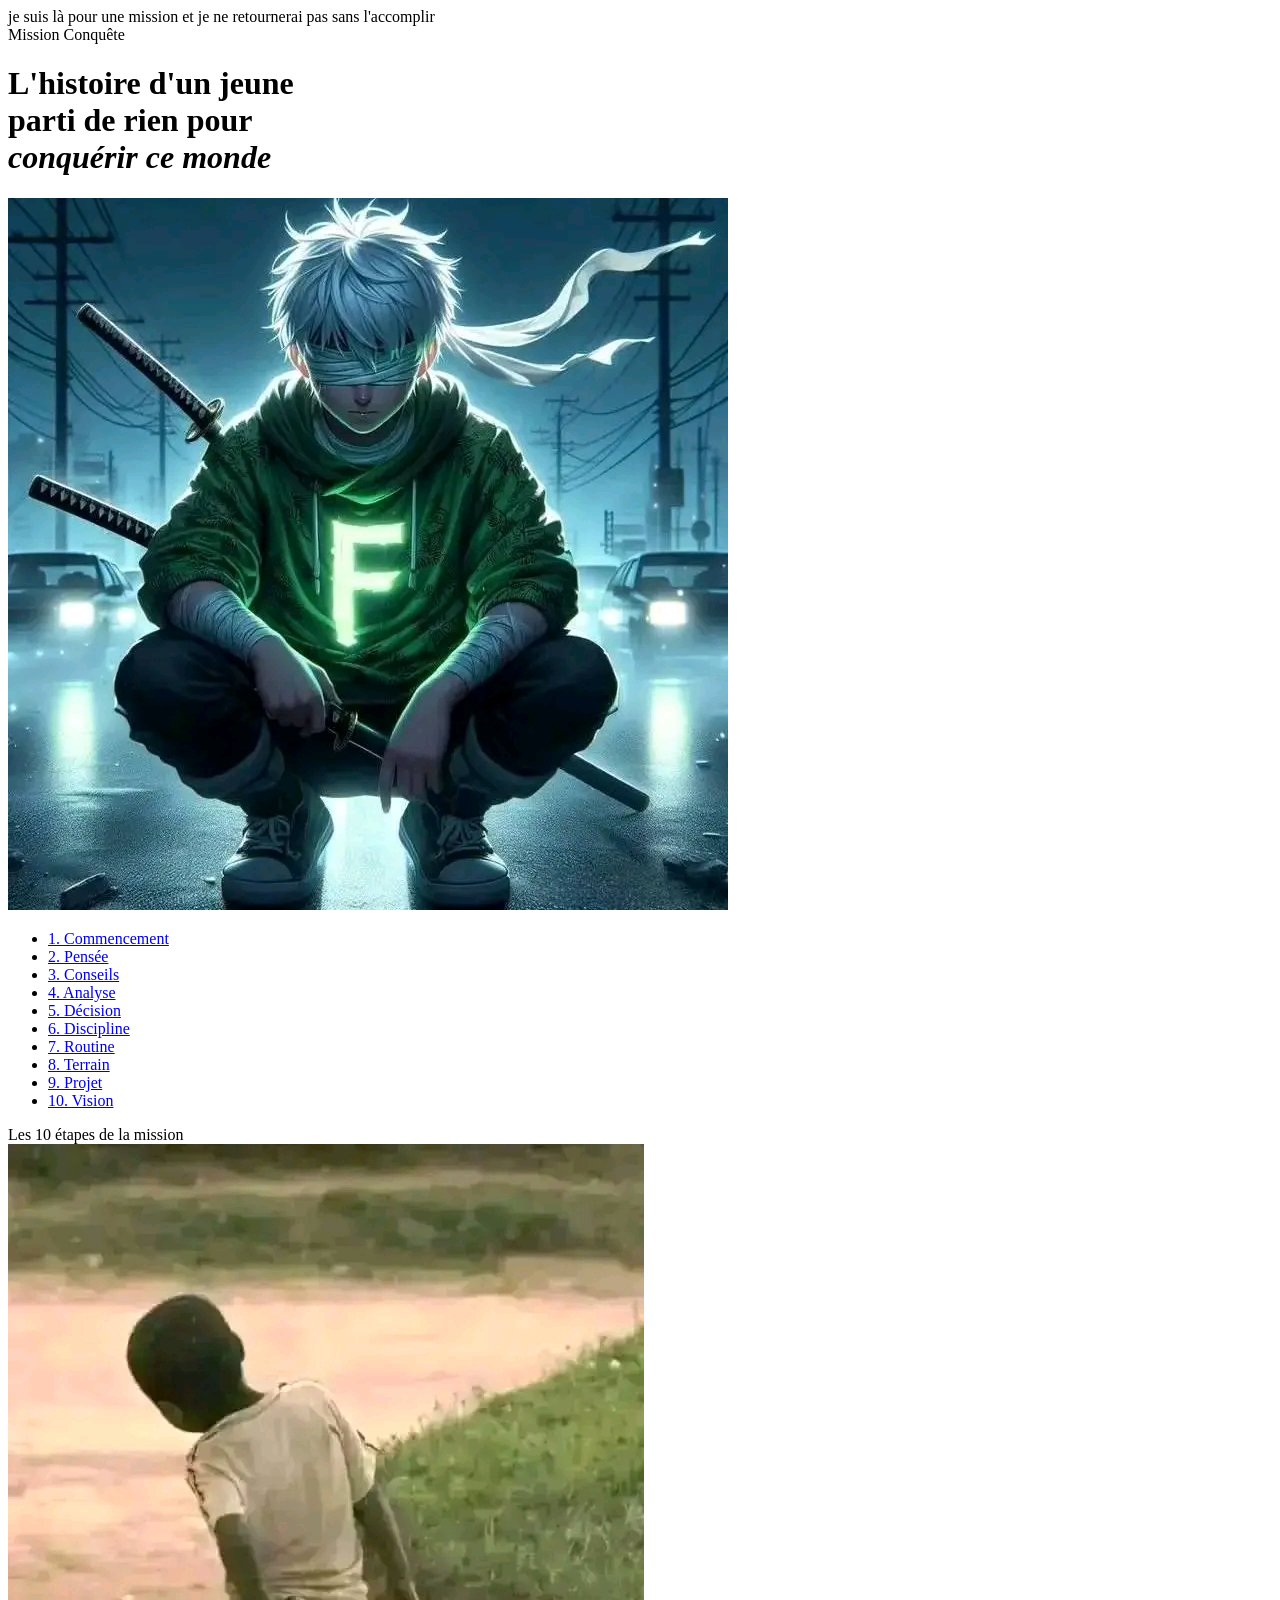
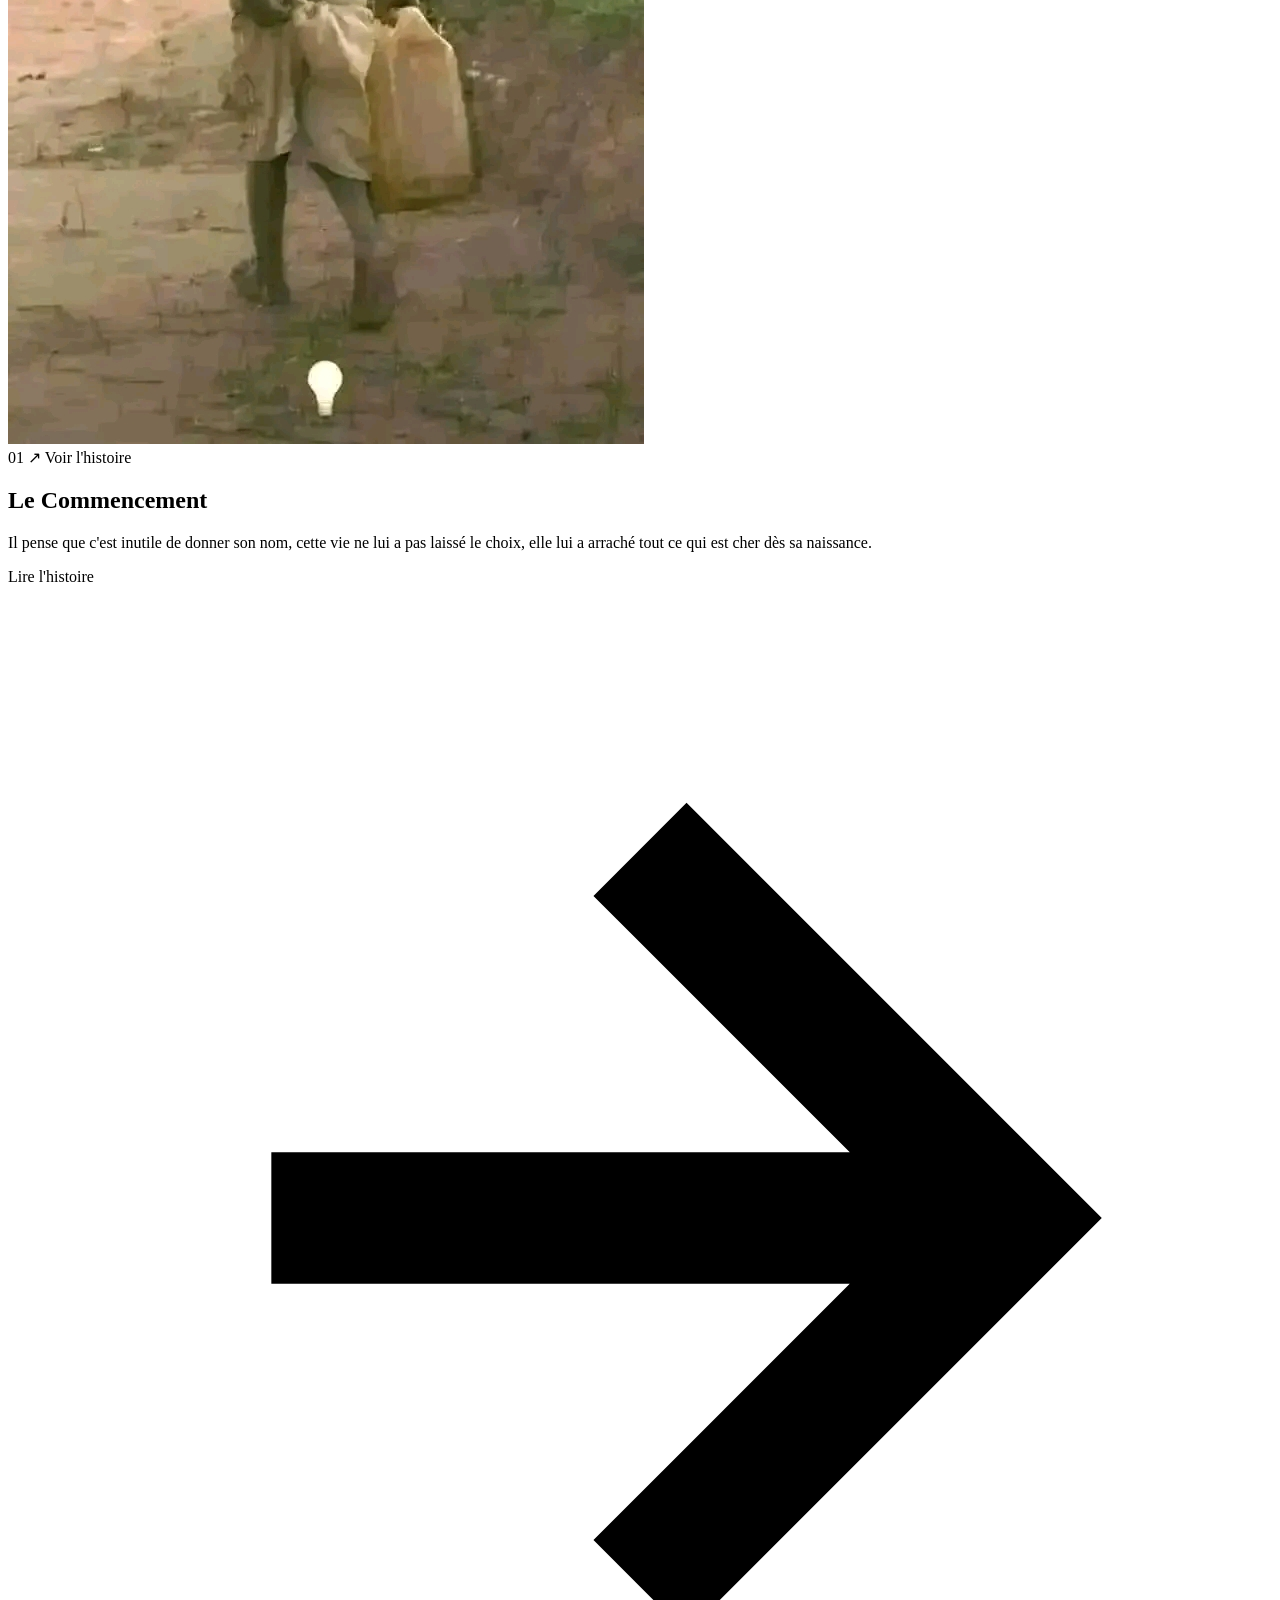
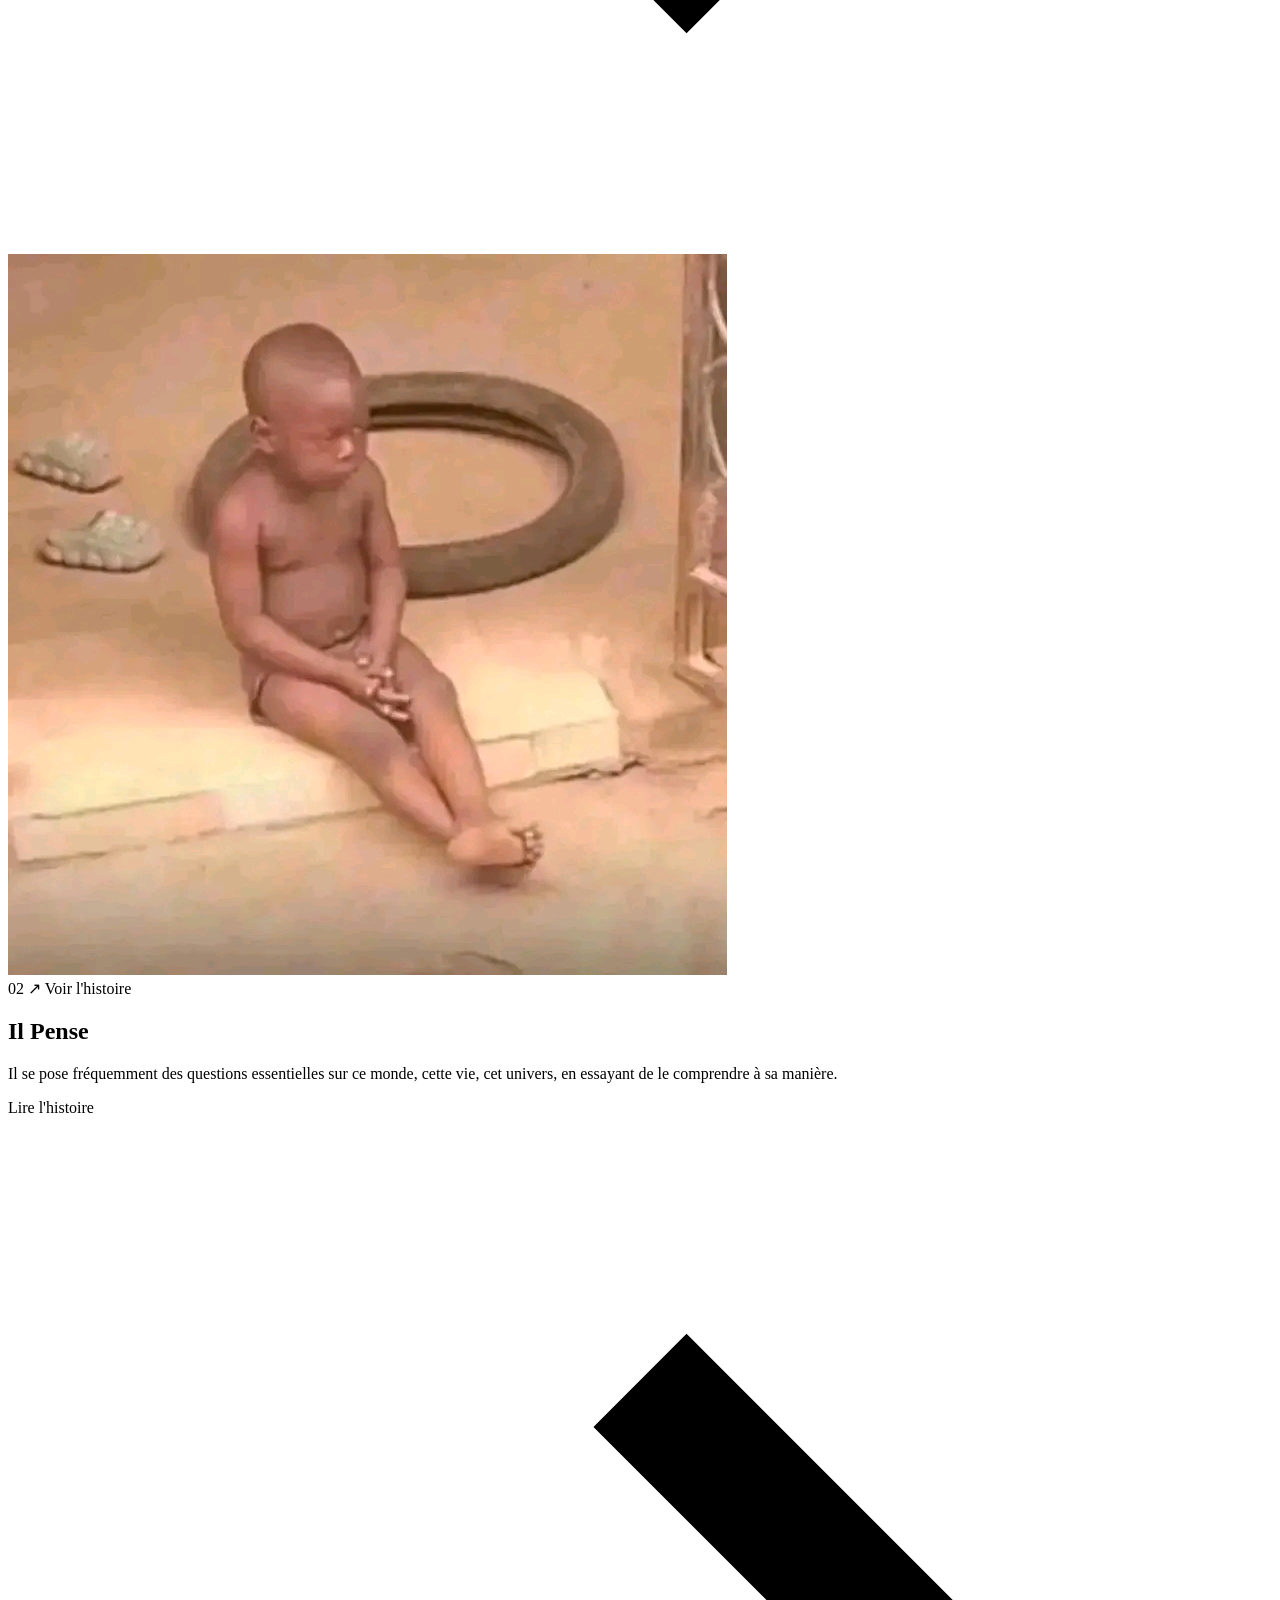
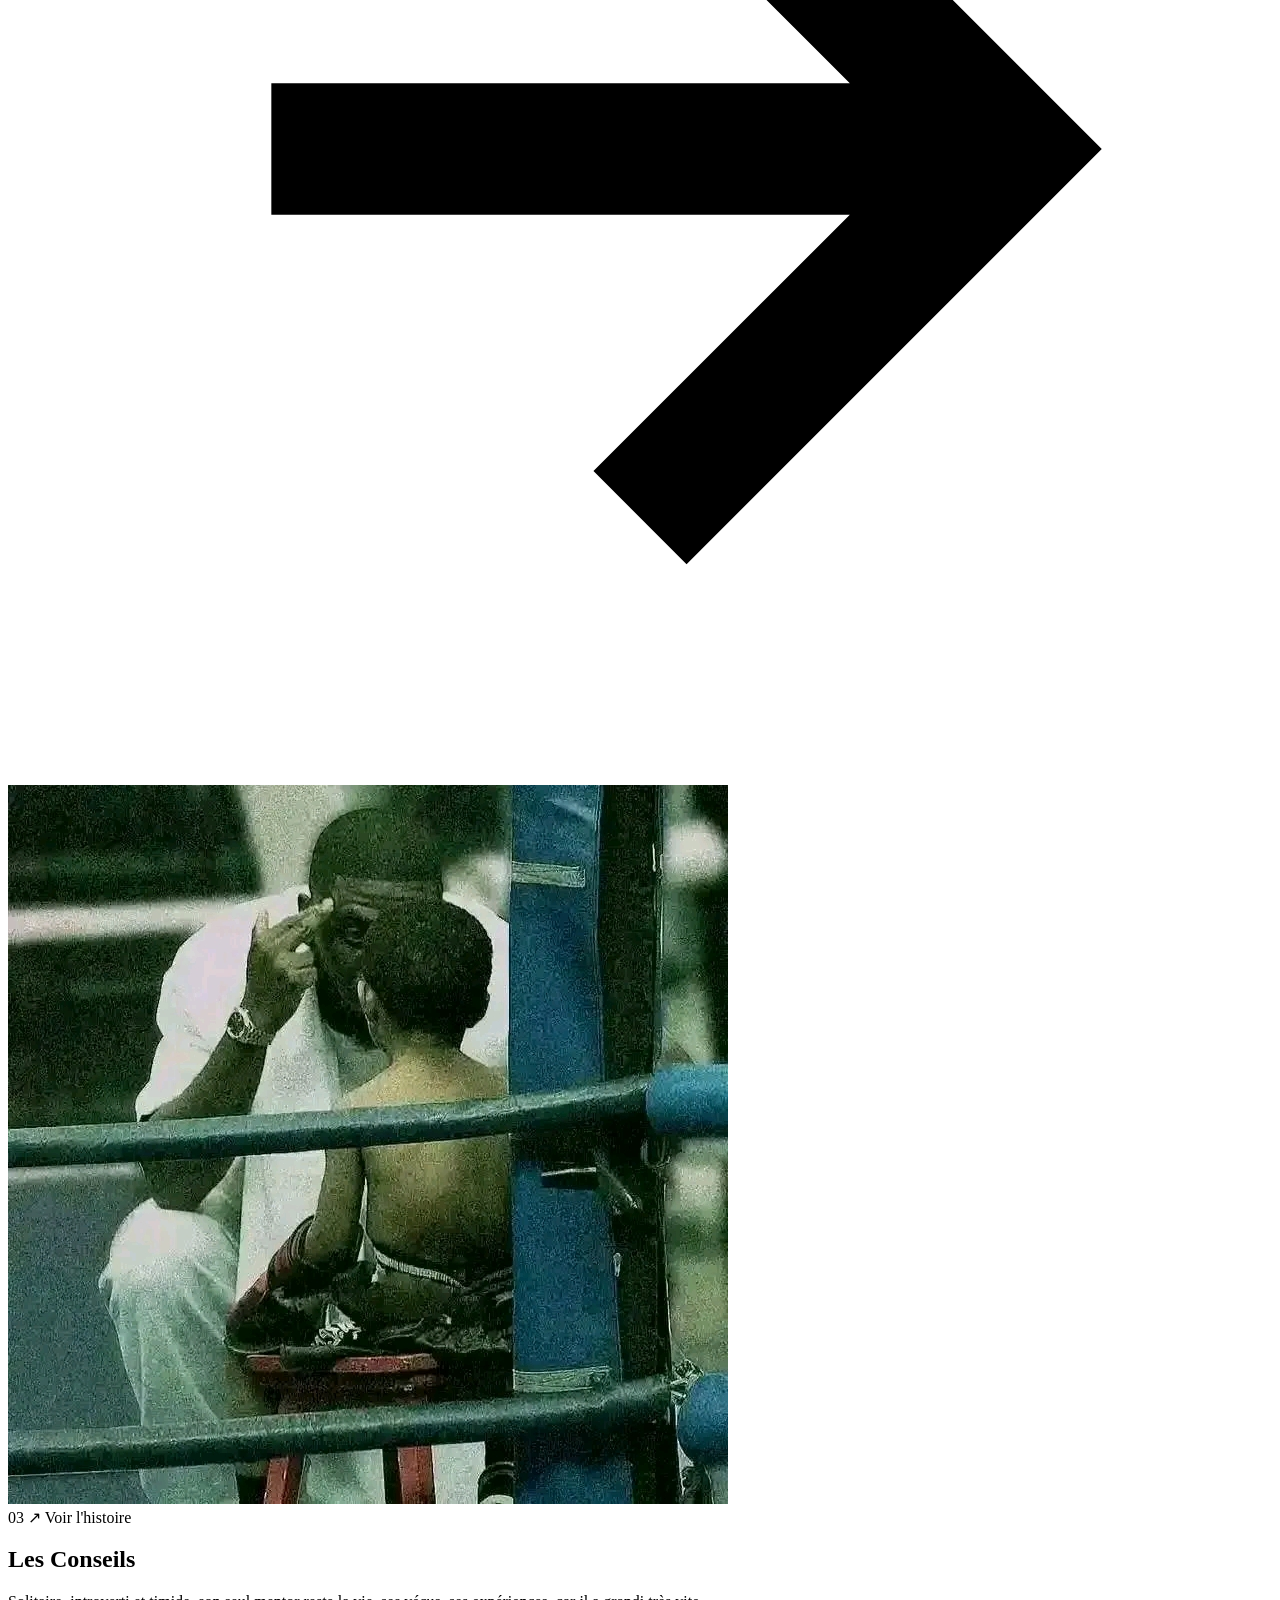
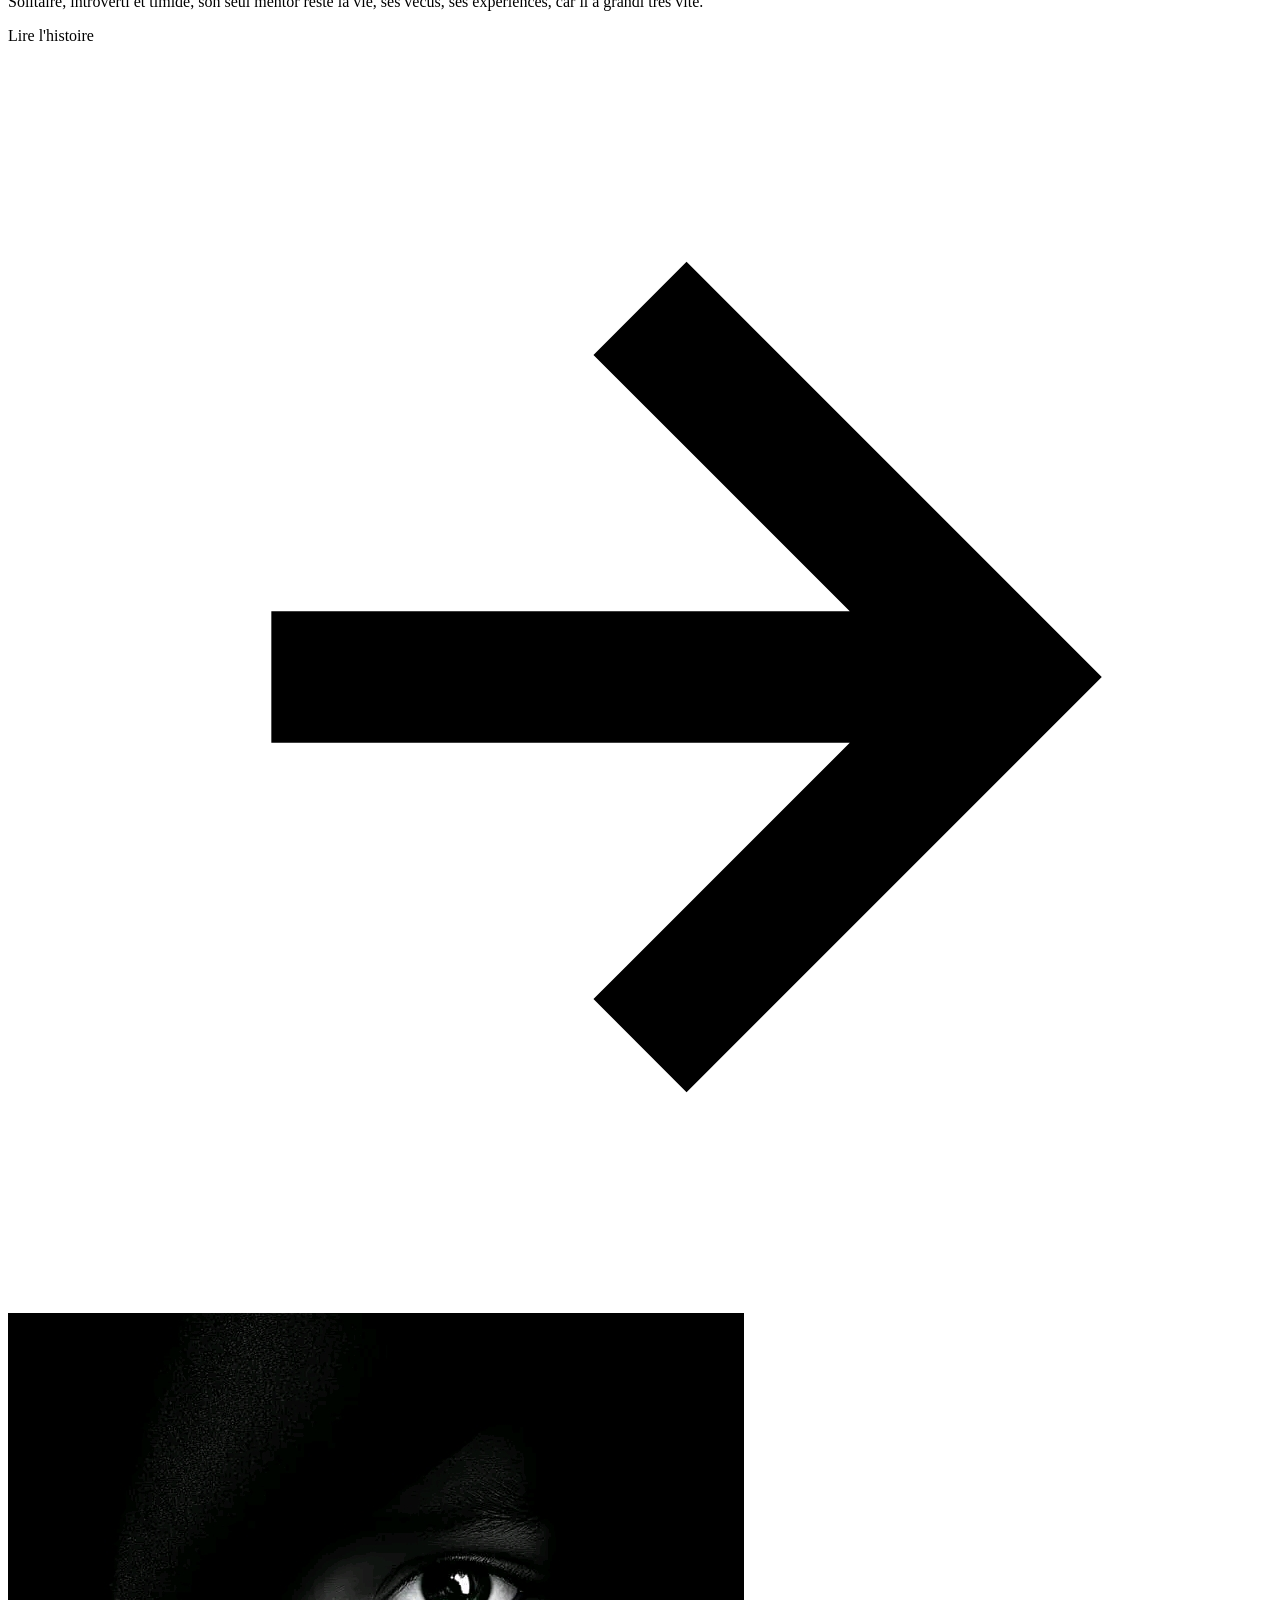
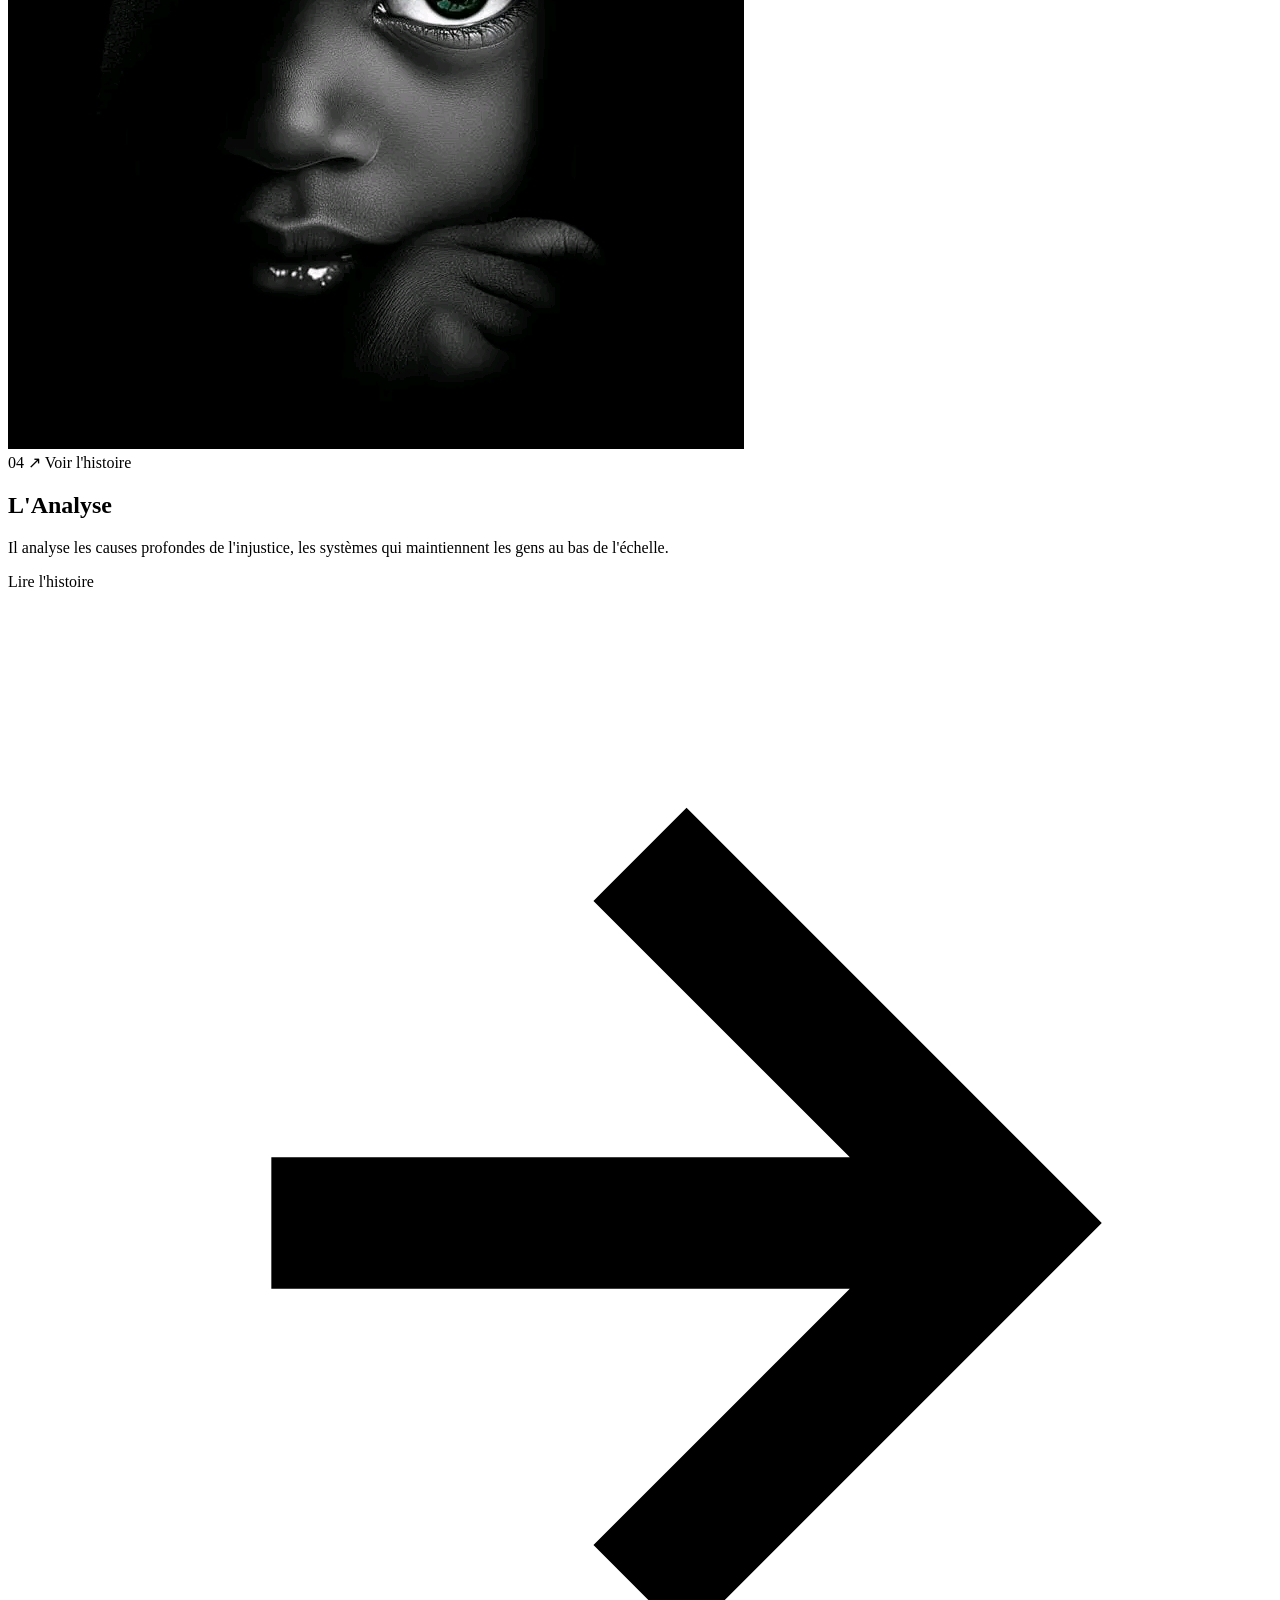
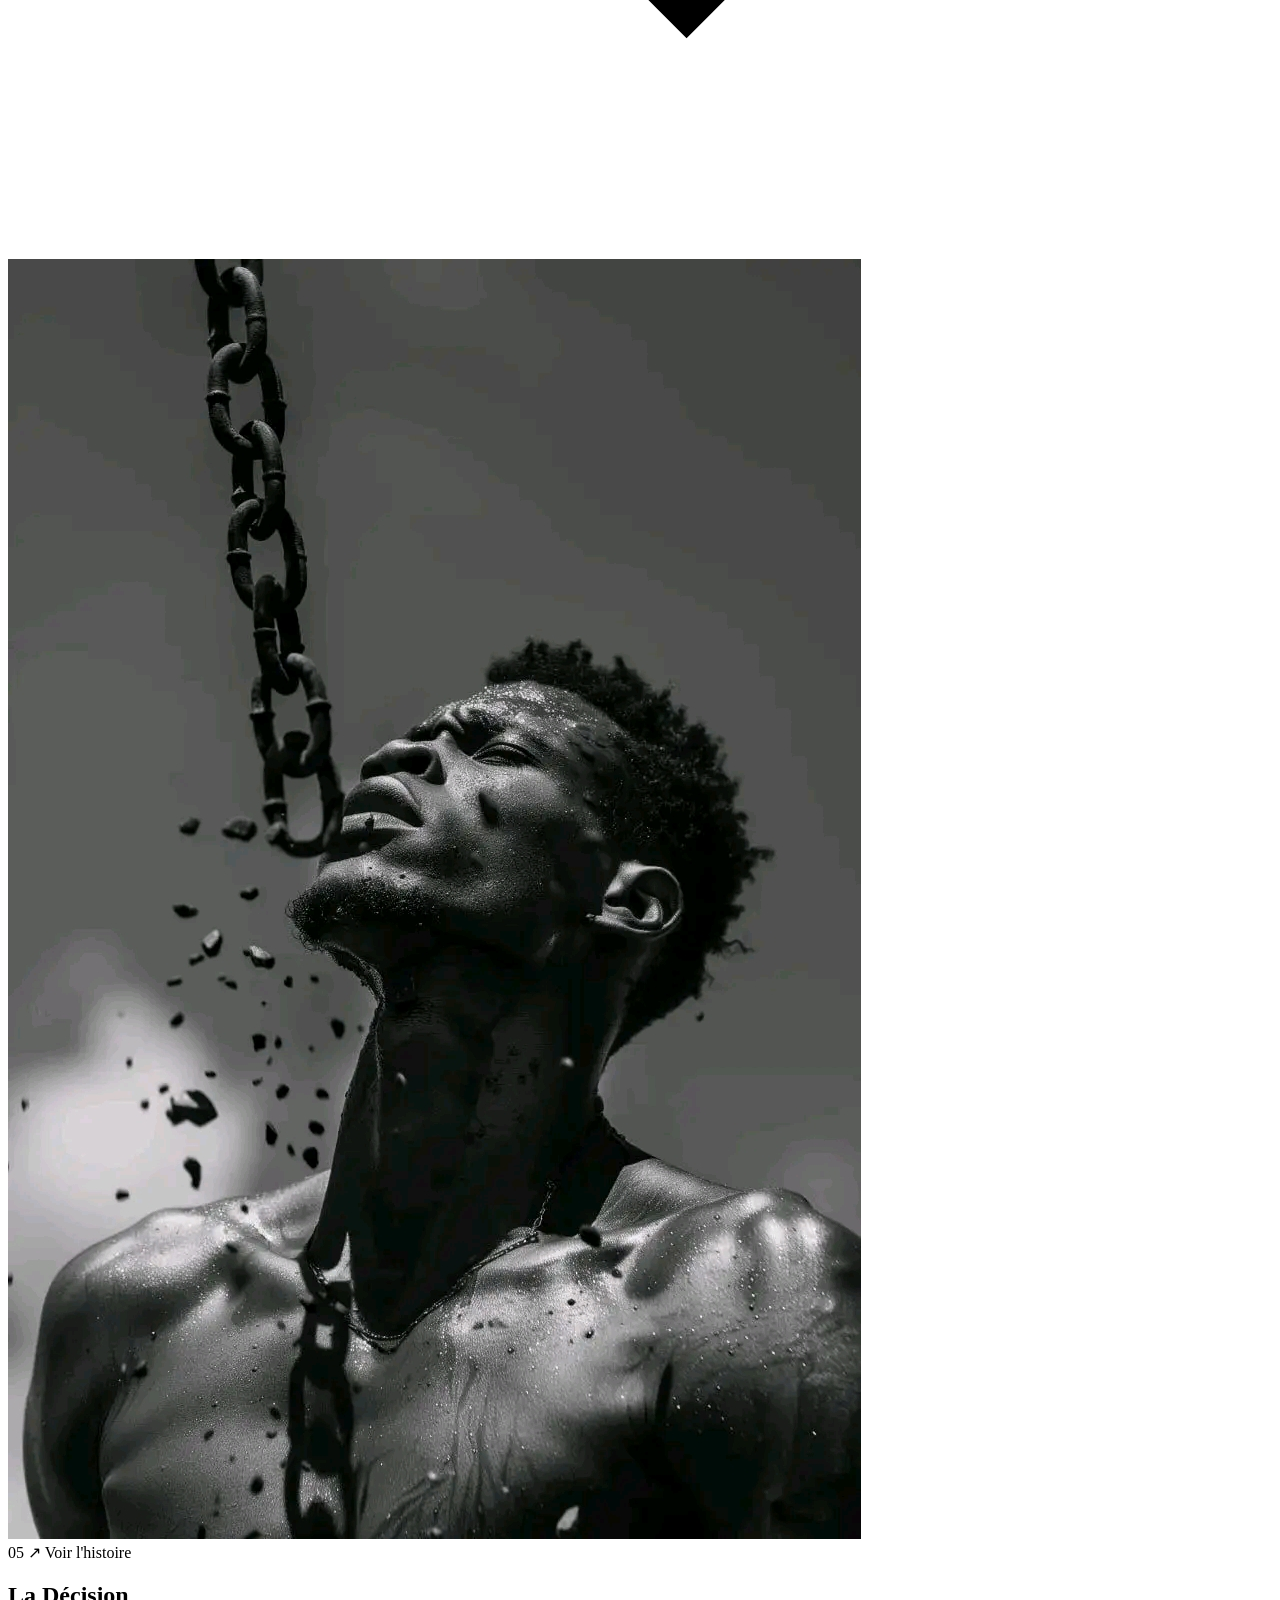
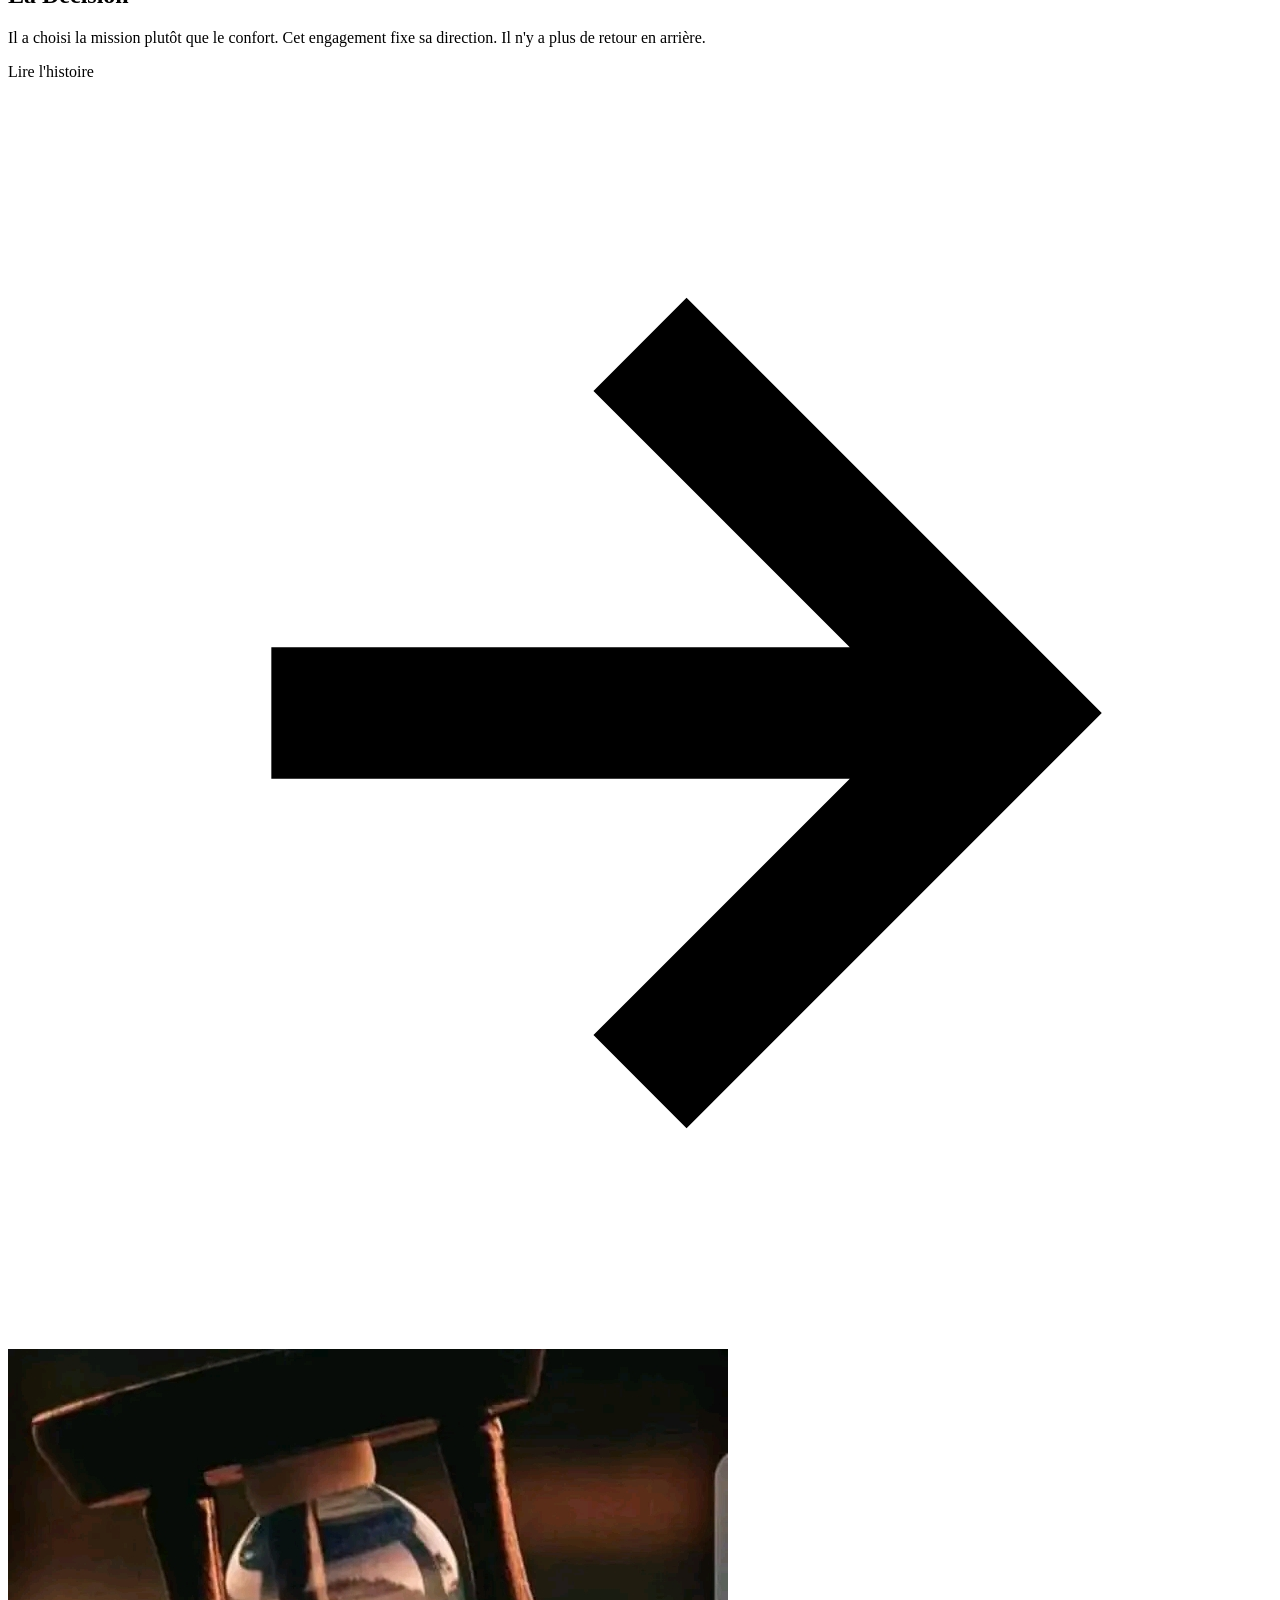
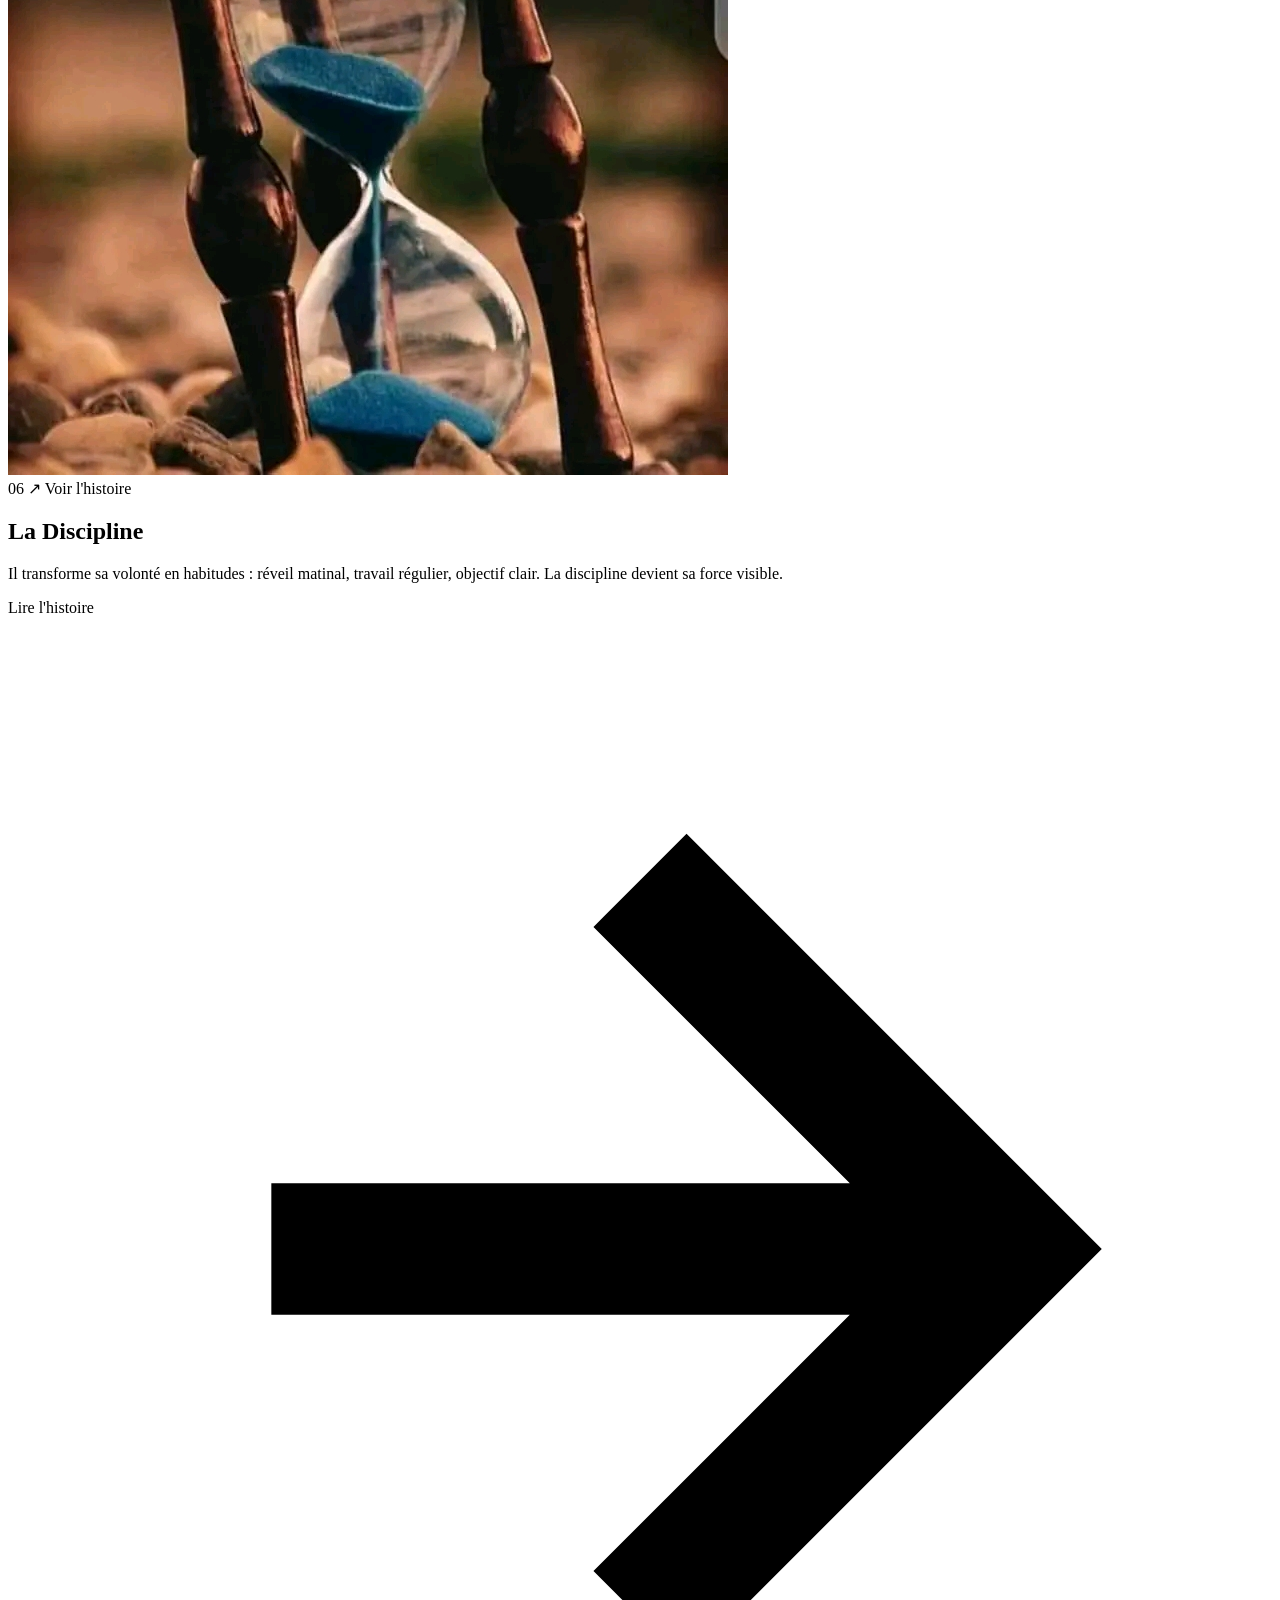
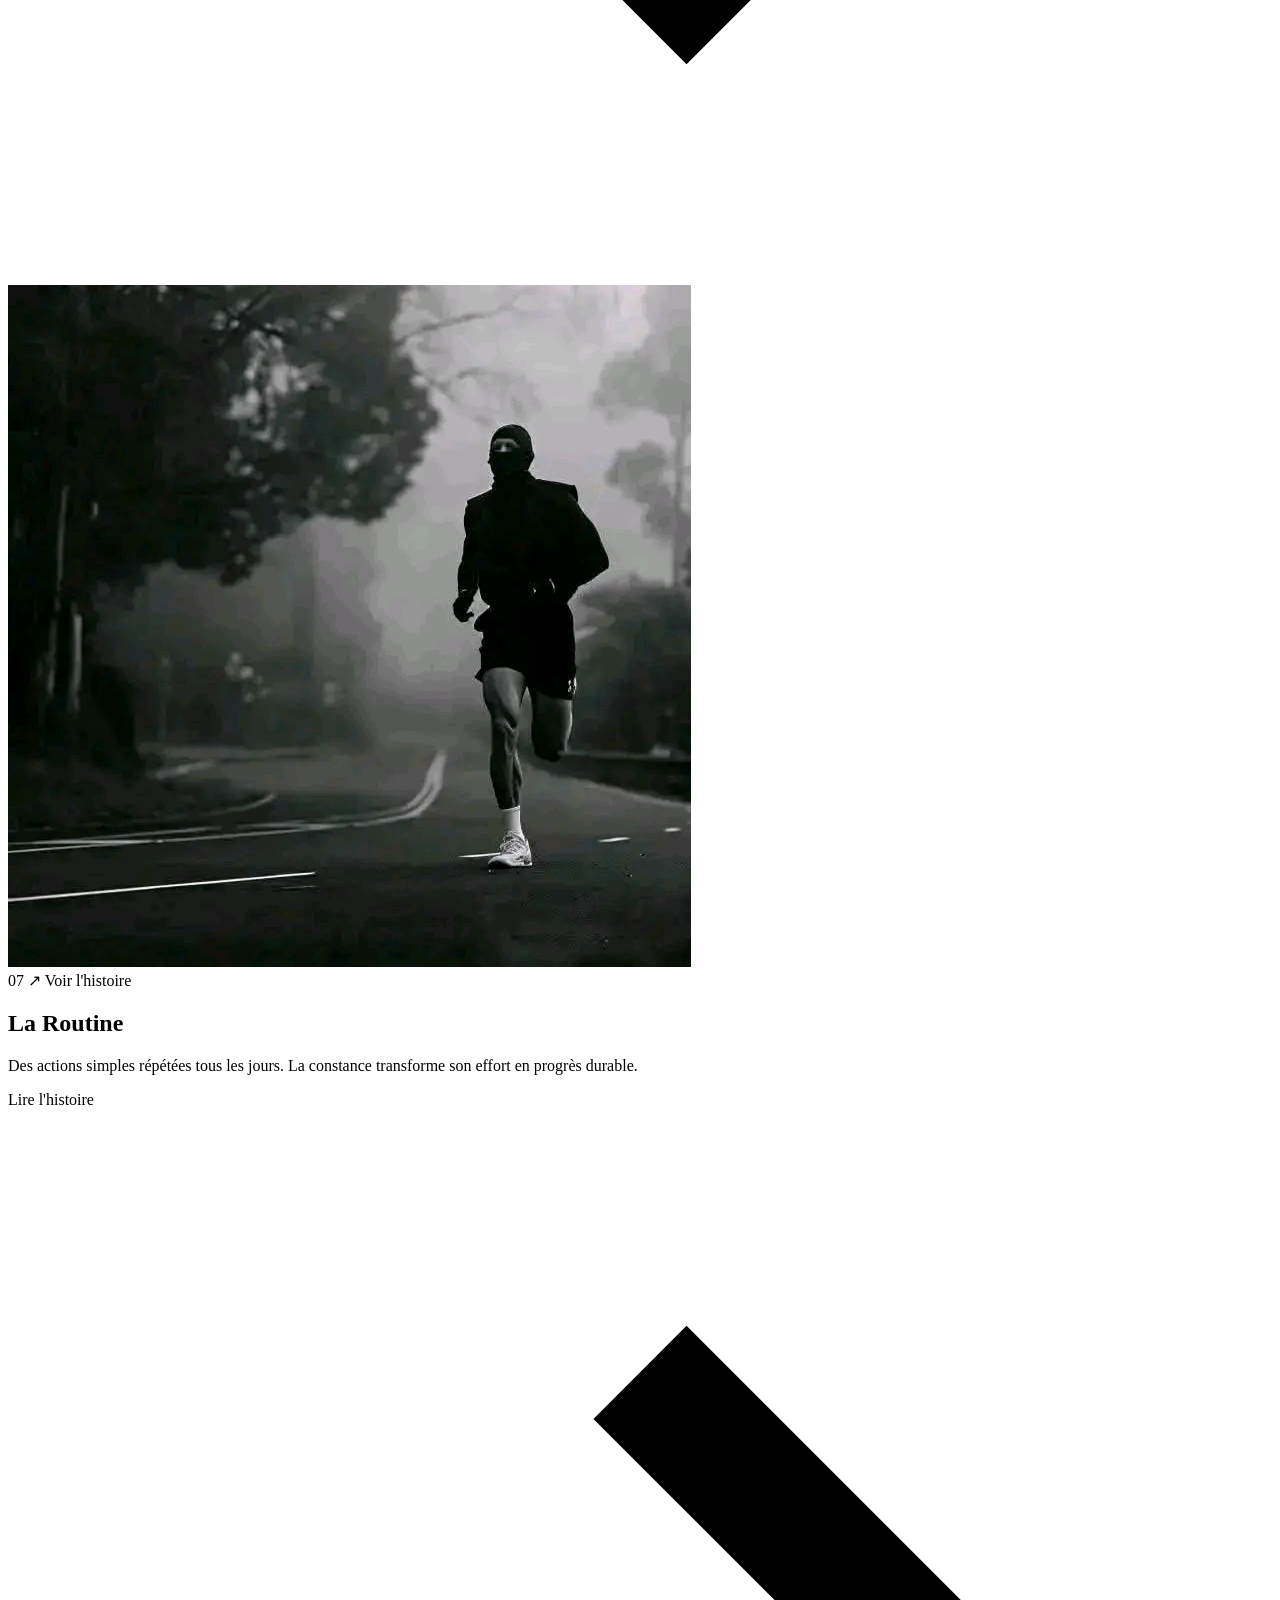
==== commit 90ef0620: "ajout index.html" ====
--- a/mission.html
+++ b/mission.html
@@ -15,7 +15,7 @@
 
 <header>
   <div class="header-stripe">
-    il est là pour une mission — il ne retournera pas sans l'accomplir
+    je suis là pour une mission et je ne retournerai pas sans l'accomplir
   </div>
   <div class="header-hero">
     <div class="header-copy">
